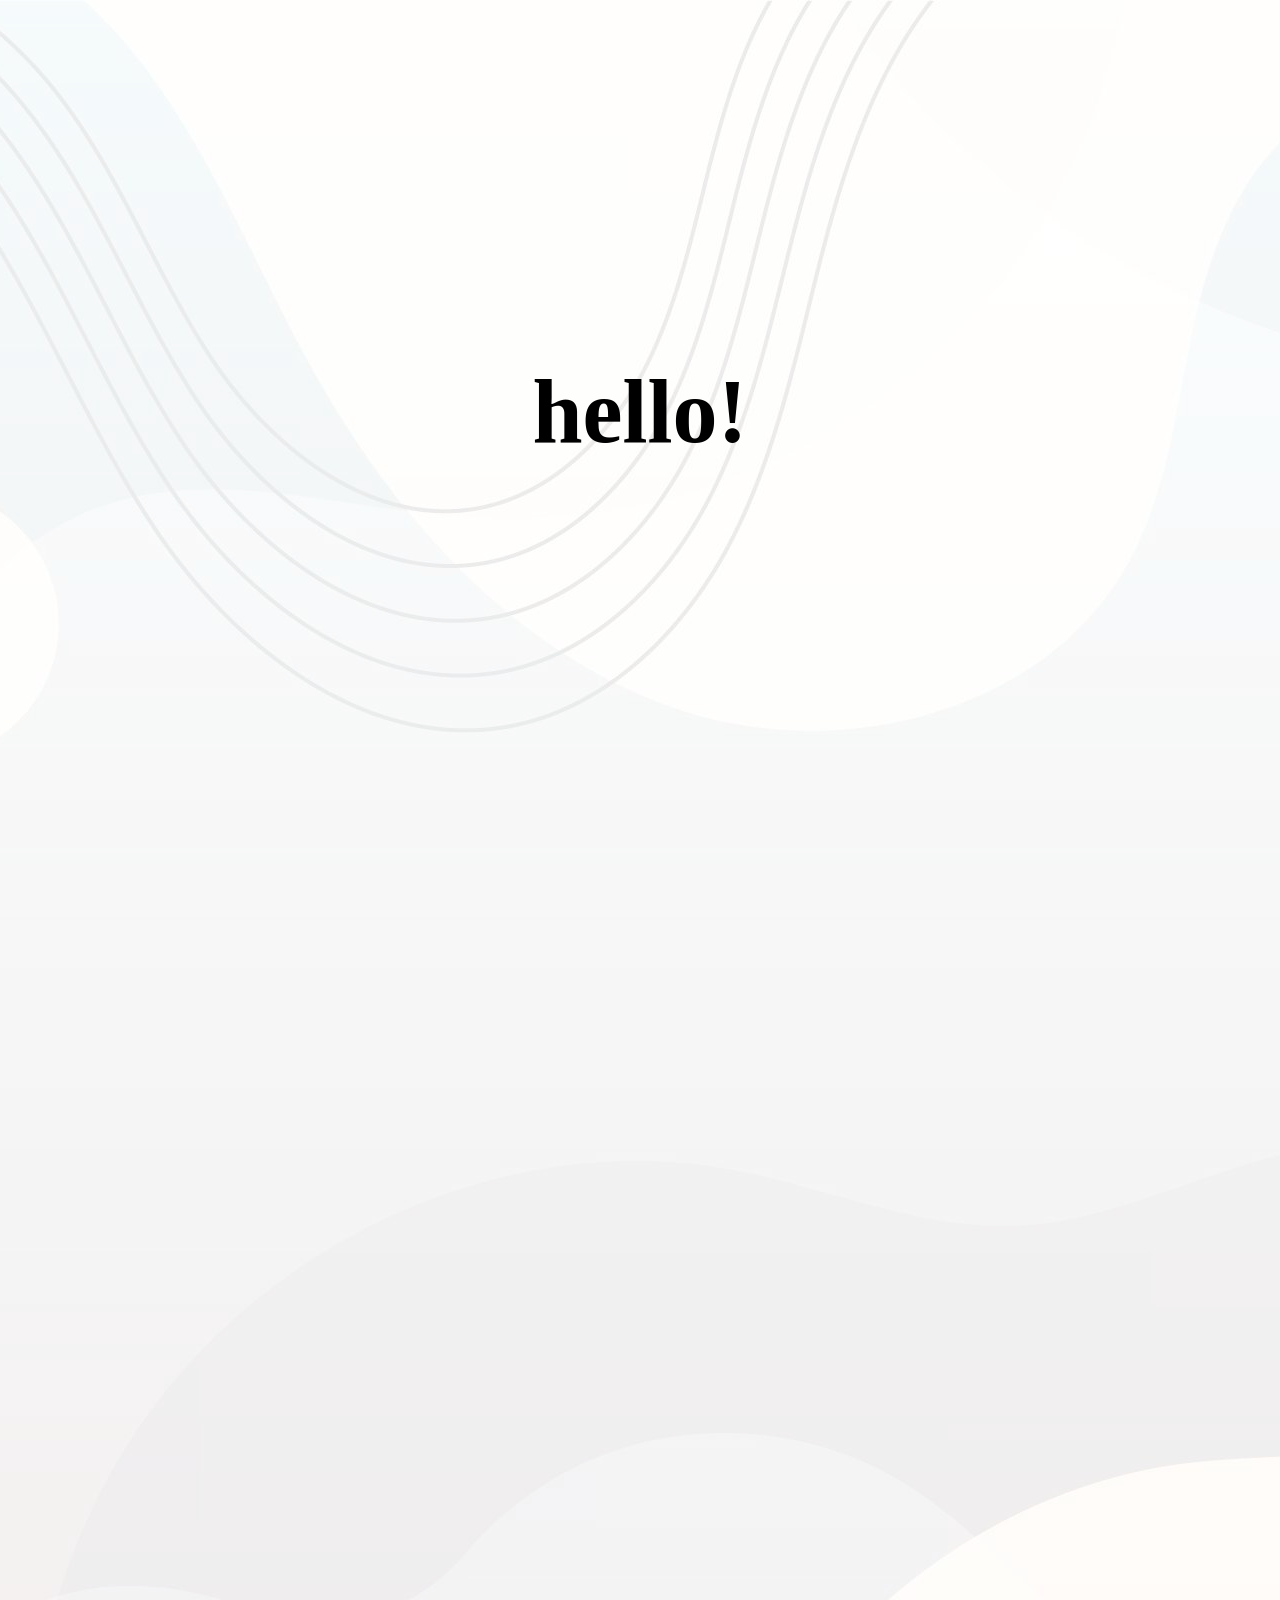
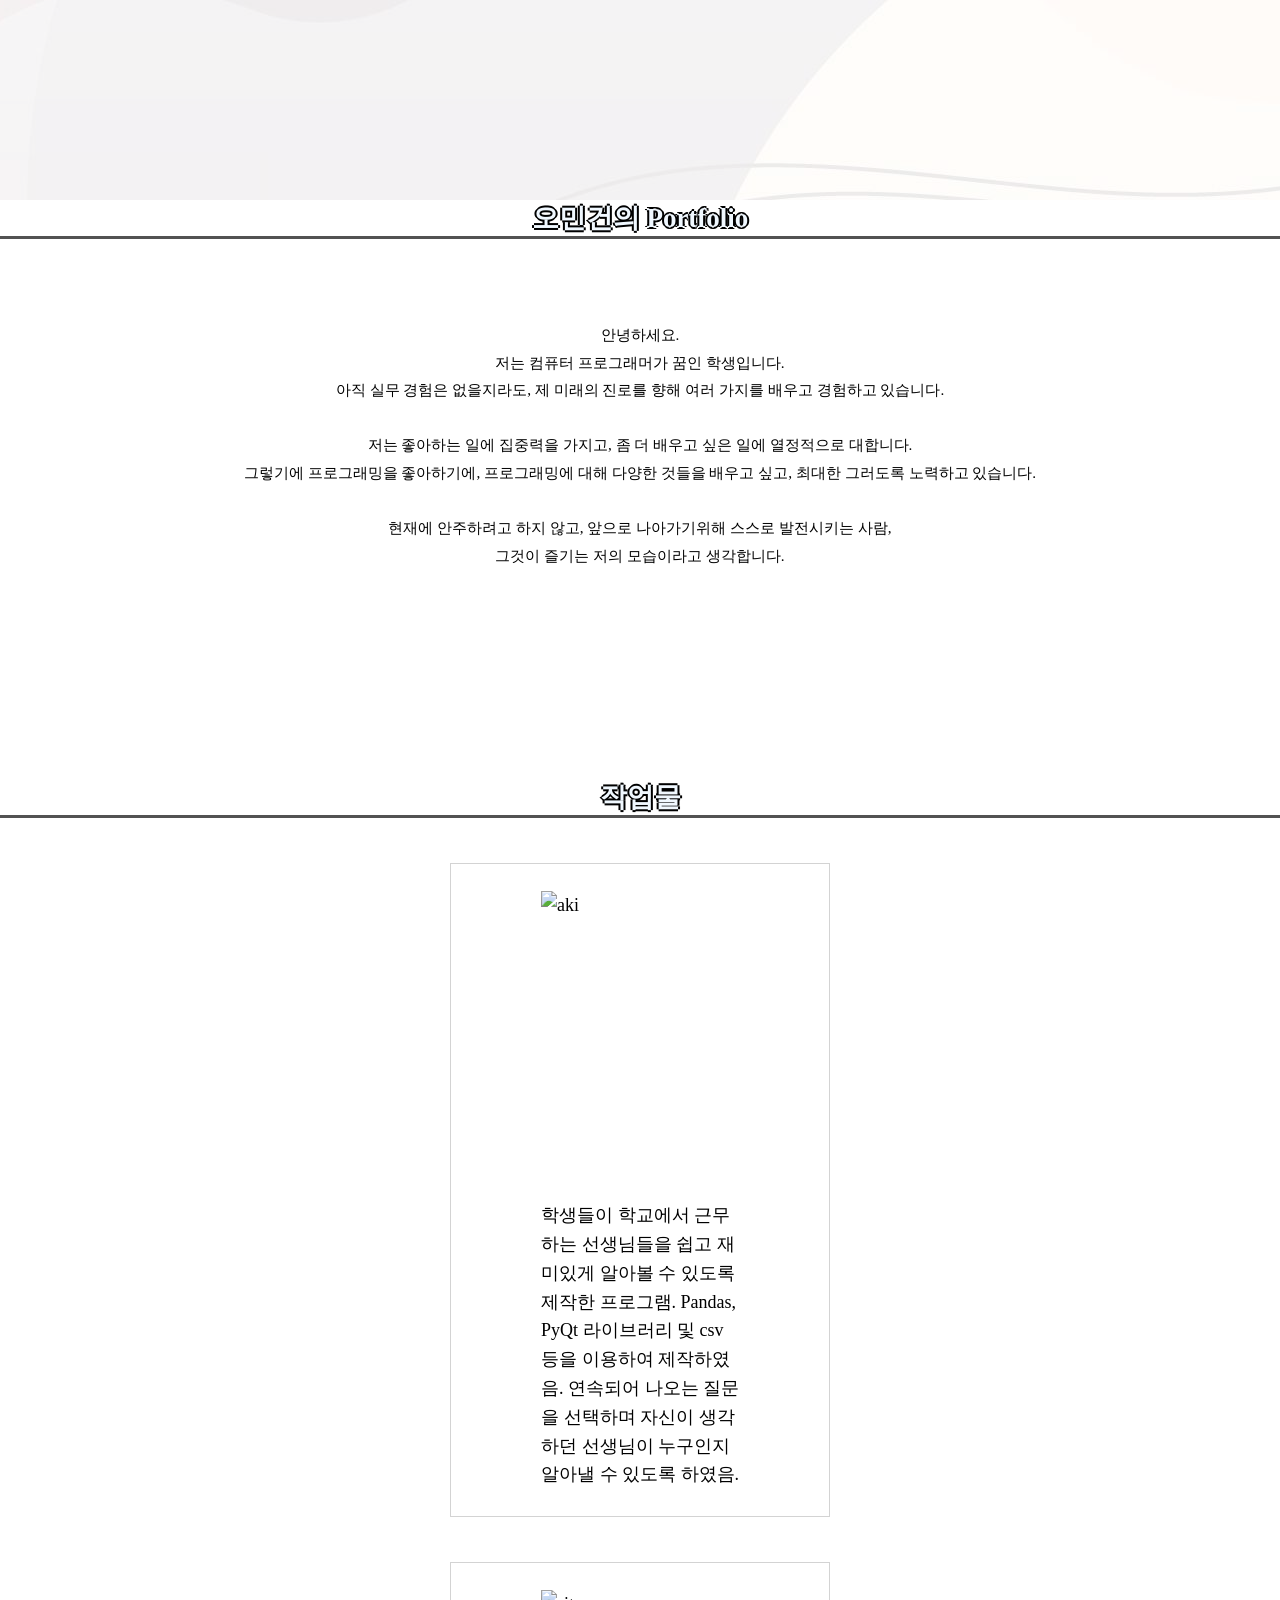
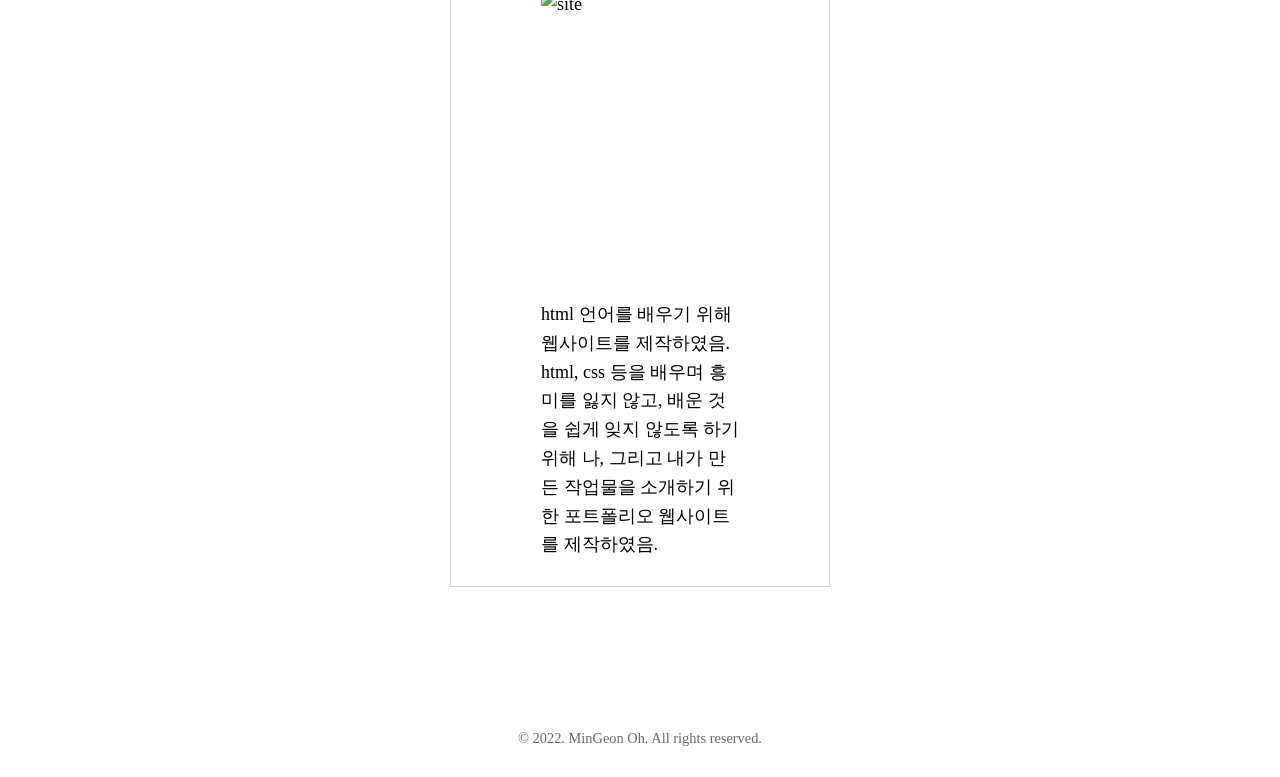
==== index.html @ f6ee8f02 "Update index.html" ====
<!DOCTYPE html>
<html lang="ko">
<head>
    <title>오민건의 포트폴리오</title>
    <meta charset="utf-8">
    <meta name="desciption" content="개인용 포트폴리오">
    <meta name="keywords" content="HTML, CSS, Portfolio">
    <meta name="author" content="Mingeon Oh">
    <meta name="viewport" content="width=device-width, initial-scale=1.0">
    <meta http-equiv="X-UA-Compatible" content="IE=edge">
    <link rel="icon" type="image/x-icon" href="image/2.ico">
    <link rel="preconnect" href="https://fonts.googleapis.com">
    <link rel="preconnect" href="https://fonts.gstatic.com" crossorigin>
    <script src="//code.jquery.com/jquery-3.6.0.min.js"></script>
    <script src="js/scrol.js?after"></script>
    <link href="css/st.css?after" rel="stylesheet" type="text/css"/>
    
</head>
<body>
    <header>
        <div class="introback">
        </div>
        <h1 class="headsome" style="opacity: 1;" id="intro1">
            hello!
        </h1>
        <h1 class="headsome" style="opacity: 0;" id="intro2">
            안녕하세요!
        </h1>
    </header>
    <section>
        <div class="who">
            <p>오민건의 Portfolio</p>
        </div>
            <div class="introduce">
                <p>
                    <br>
                    <br>
                    안녕하세요.<br>
                    저는 컴퓨터 프로그래머가 꿈인 학생입니다.<br>
                    아직 실무 경험은 없을지라도, 제 미래의 진로를 향해 여러 가지를 배우고 경험하고 있습니다.<br><br>

                    저는 좋아하는 일에 집중력을 가지고, 좀 더 배우고 싶은 일에 열정적으로 대합니다.<br>
                    그렇기에 프로그래밍을 좋아하기에, 프로그래밍에 대해 다양한 것들을 배우고 싶고, 최대한 그러도록 노력하고 있습니다.<br><br>

                    현재에 안주하려고 하지 않고, 앞으로 나아가기위해 스스로 발전시키는 사람,<br>
                    그것이 즐기는 저의 모습이라고 생각합니다.<br>
                    <br><br><br><br><br><br>
                    </p>
            </div>
        <div class="who">
            <p> 작업물 </p>
        </div>
            <div class="info">
                <img src="image/pyqt.webp" alt="aki", style="display:block;margin: 0 auto;width:500px;height:281px"><br>
                학생들이 학교에서 근무하는 선생님들을 쉽고 재미있게 알아볼 수 있도록 제작한 프로그램. Pandas, PyQt 라이브러리 
                및 csv 등을 이용하여 제작하였음. 연속되어 나오는 질문을 선택하며 자신이 생각하던 선생님이 누구인지 알아낼 수 있도록 하였음.<br>
            </div>
            <div class="info">
                <img src="image/html.webp" alt="site", style="display:block;margin: 0 auto;width:500px;height:281px"><br>
                html 언어를 배우기 위해 웹사이트를 제작하였음. html, css 등을 배우며 흥미를 잃지 않고, 배운 것을 쉽게 잊지 않도록 하기 위해 나, 
                그리고 내가 만든 작업물을 소개하기 위한 포트폴리오 웹사이트를 제작하였음. <br>
            </div>
            <div class="infomail">
                <br>
                © 2022. MinGeon Oh. All rights reserved.
                <br>
            </div>
            </section>
</body>
</html>
---- css/st.css ----
*{
            margin: 0;
            padding: 0;
            top: 0;
            left: 0;
            right: 0;
            bottom: 0;
            vertical-align: baseline;
            -webkit-text-size-adjust: none;
            font-style: normal;
            box-sizing: border-box;
        }
        header { 
            height: 200vh;
            background-color: #fff;
            text-align: center;
            overflow: hidden;
            position: relative;
            background-image: url(../image/back.jpg);
            background-repeat: no-repeat;
            background-attachment: fixed;
            background-position: center top;
            -ms-user-select: none;
            -moz-user-select: none;
            -webkit-user-select: none;
            -khtml-user-select: none;
            user-select:none;
        }
        .introback{
            background-color: rgba(255,255,255,.5);
            position: absolute;
        }
        .headsome{
            height: 0;
            z-index: 1;
            padding-top: 40vh;
            font-size: 10vh;
            position: absolute;
            position: fixed;
        }
        section {
            z-index: 2;
            height: 100vh;
            background-color: #fff;
        }
        .who{
            border-bottom: 3px solid rgb(82, 82, 82);
            padding: 0.1px;
            text-align: center;
            font-size: 3vh;
            font-weight: bold;
            color: aliceblue;
            text-shadow: -2px 0 #000, 0 2px #000, 2px 0 #000, 0 -2px #000
        }
        .introduce{
            margin-top: 3vh;
            text-align: center;
            font-size: 1.7vh;
            line-height: 180%;
            border-style: none;
            margin-bottom: 5vh;
            line-height: 180%;
        }
        .info{
            border: 1px solid lightgray;
            margin-top: 5vh;
            margin-bottom: 5vh;
            margin-left: 50vh;
            margin-right: 50vh;
            padding-top: 3vh;
            padding-bottom: 3vh;
            padding-left: 10vh;
            padding-right: 10vh;
            line-height: 160%;
            font-size: 2vh;
        }
        .infomail{
            border: 1px none lightgray;
            margin-top: 10vh;
            margin-bottom: 5vh;
            margin-left: 10vh;
            margin-right: 10vh;
            padding-top: 3vh;
            padding-bottom: 3vh;
            padding-left: 40vh;
            padding-right: 40vh;
            line-height: 160%;
            font-size: 1.6vh;
            color: rgb(105, 105, 105);
            text-align: center;
        }
        @keyframes fadein {
            0%{
                opacity: 0;
            }
            100% {
                opacity: 1;
            }
        }
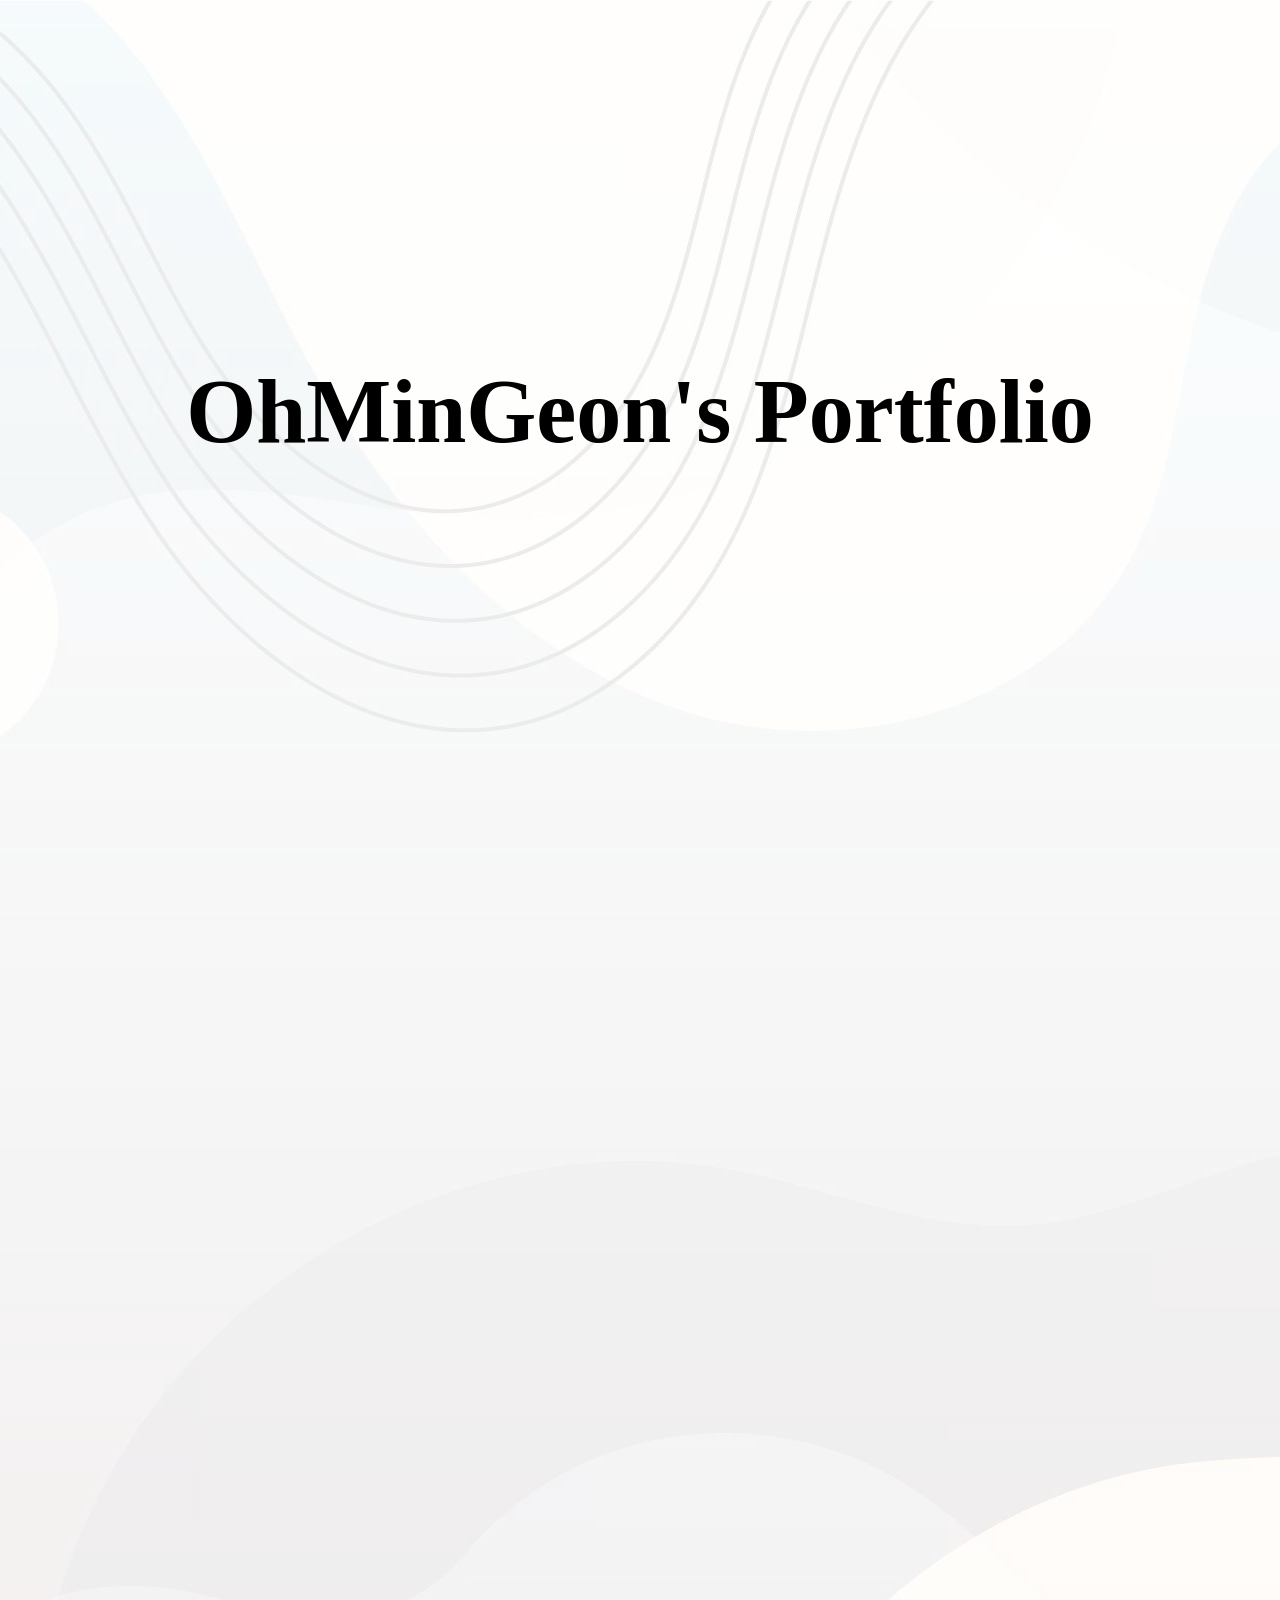
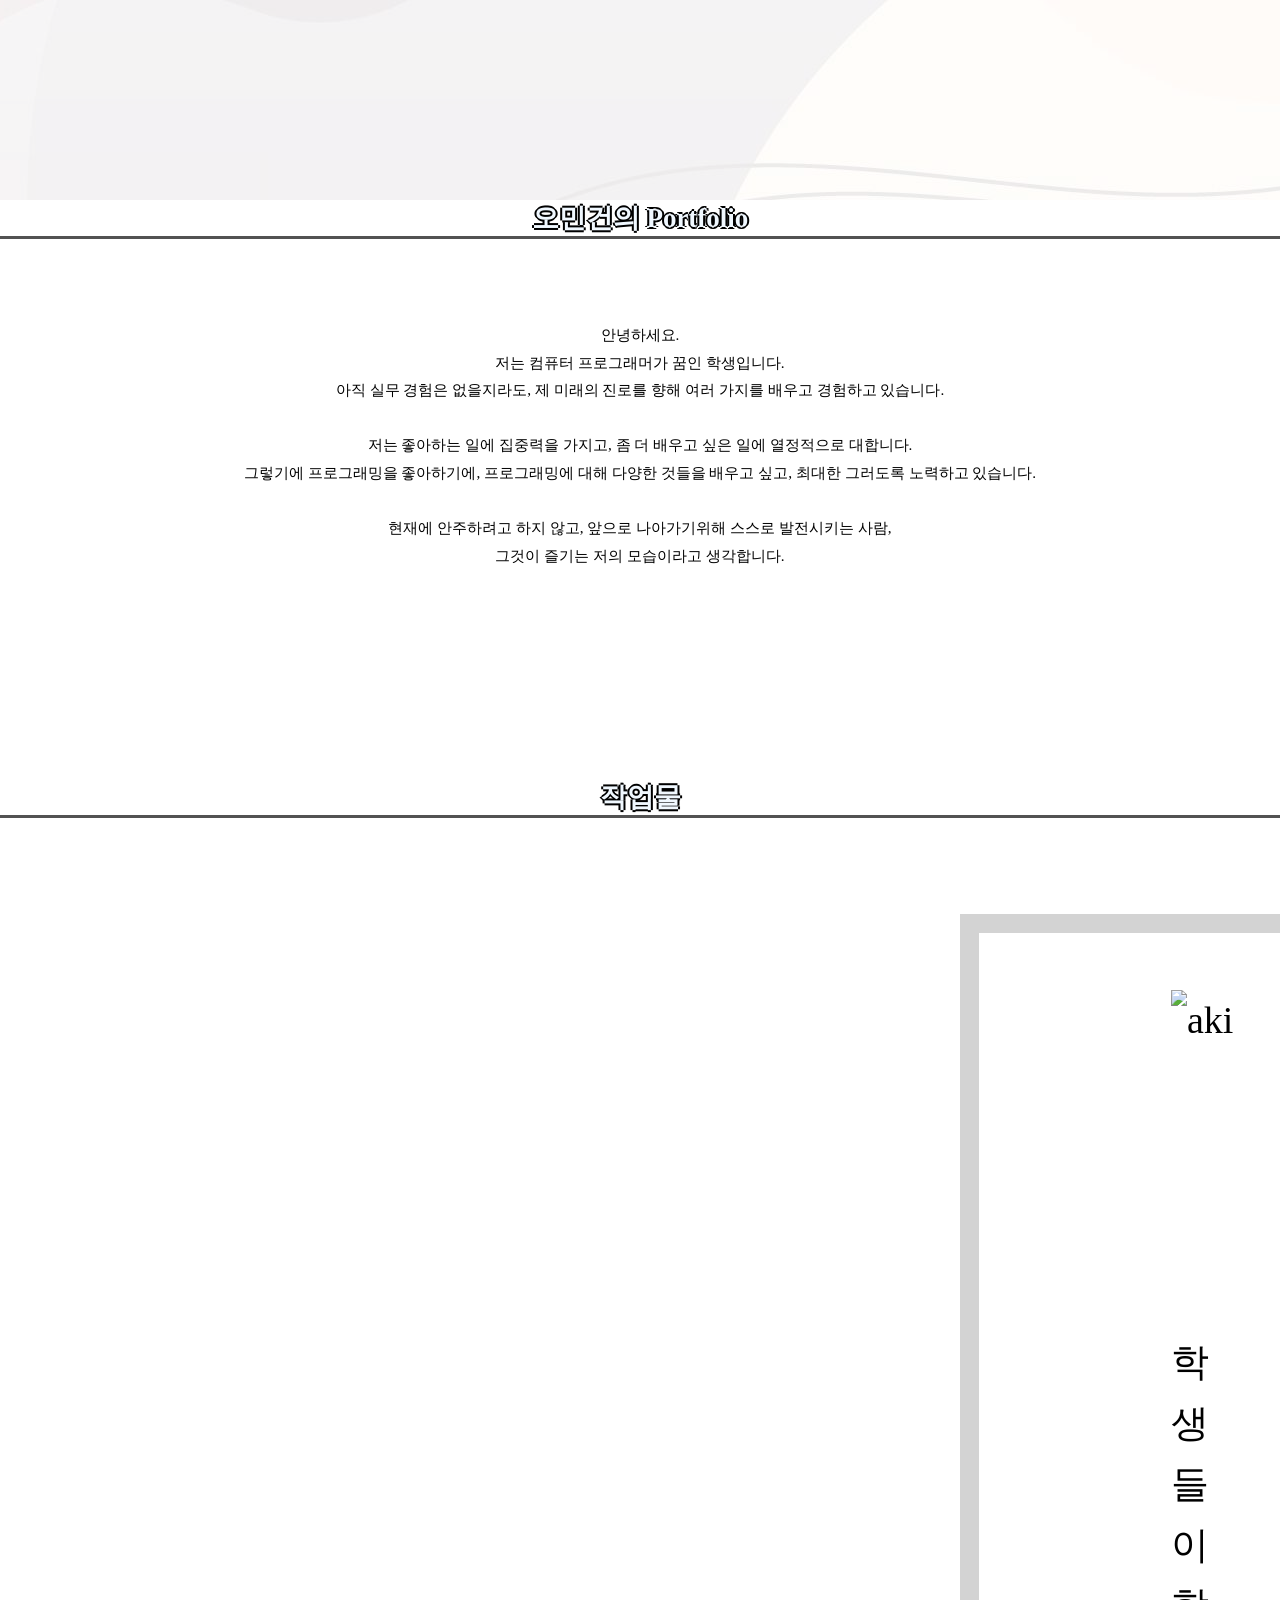
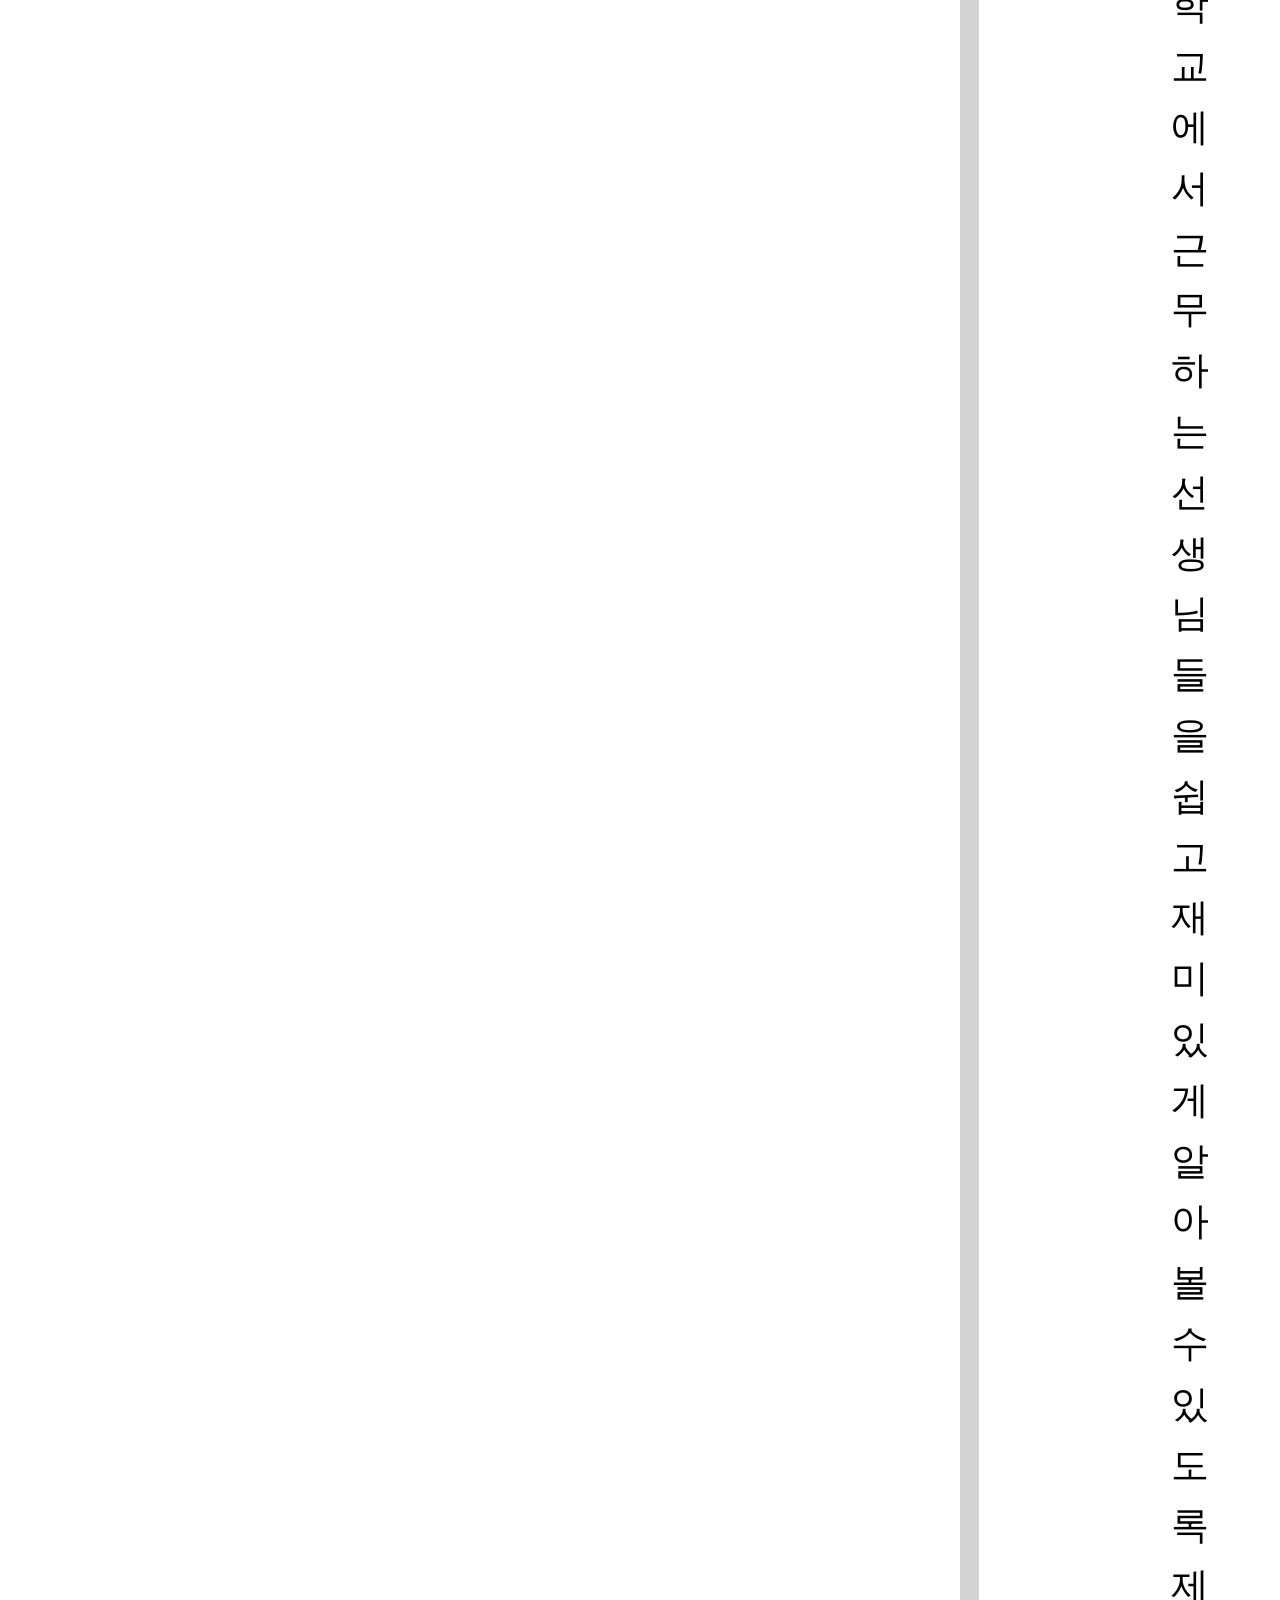
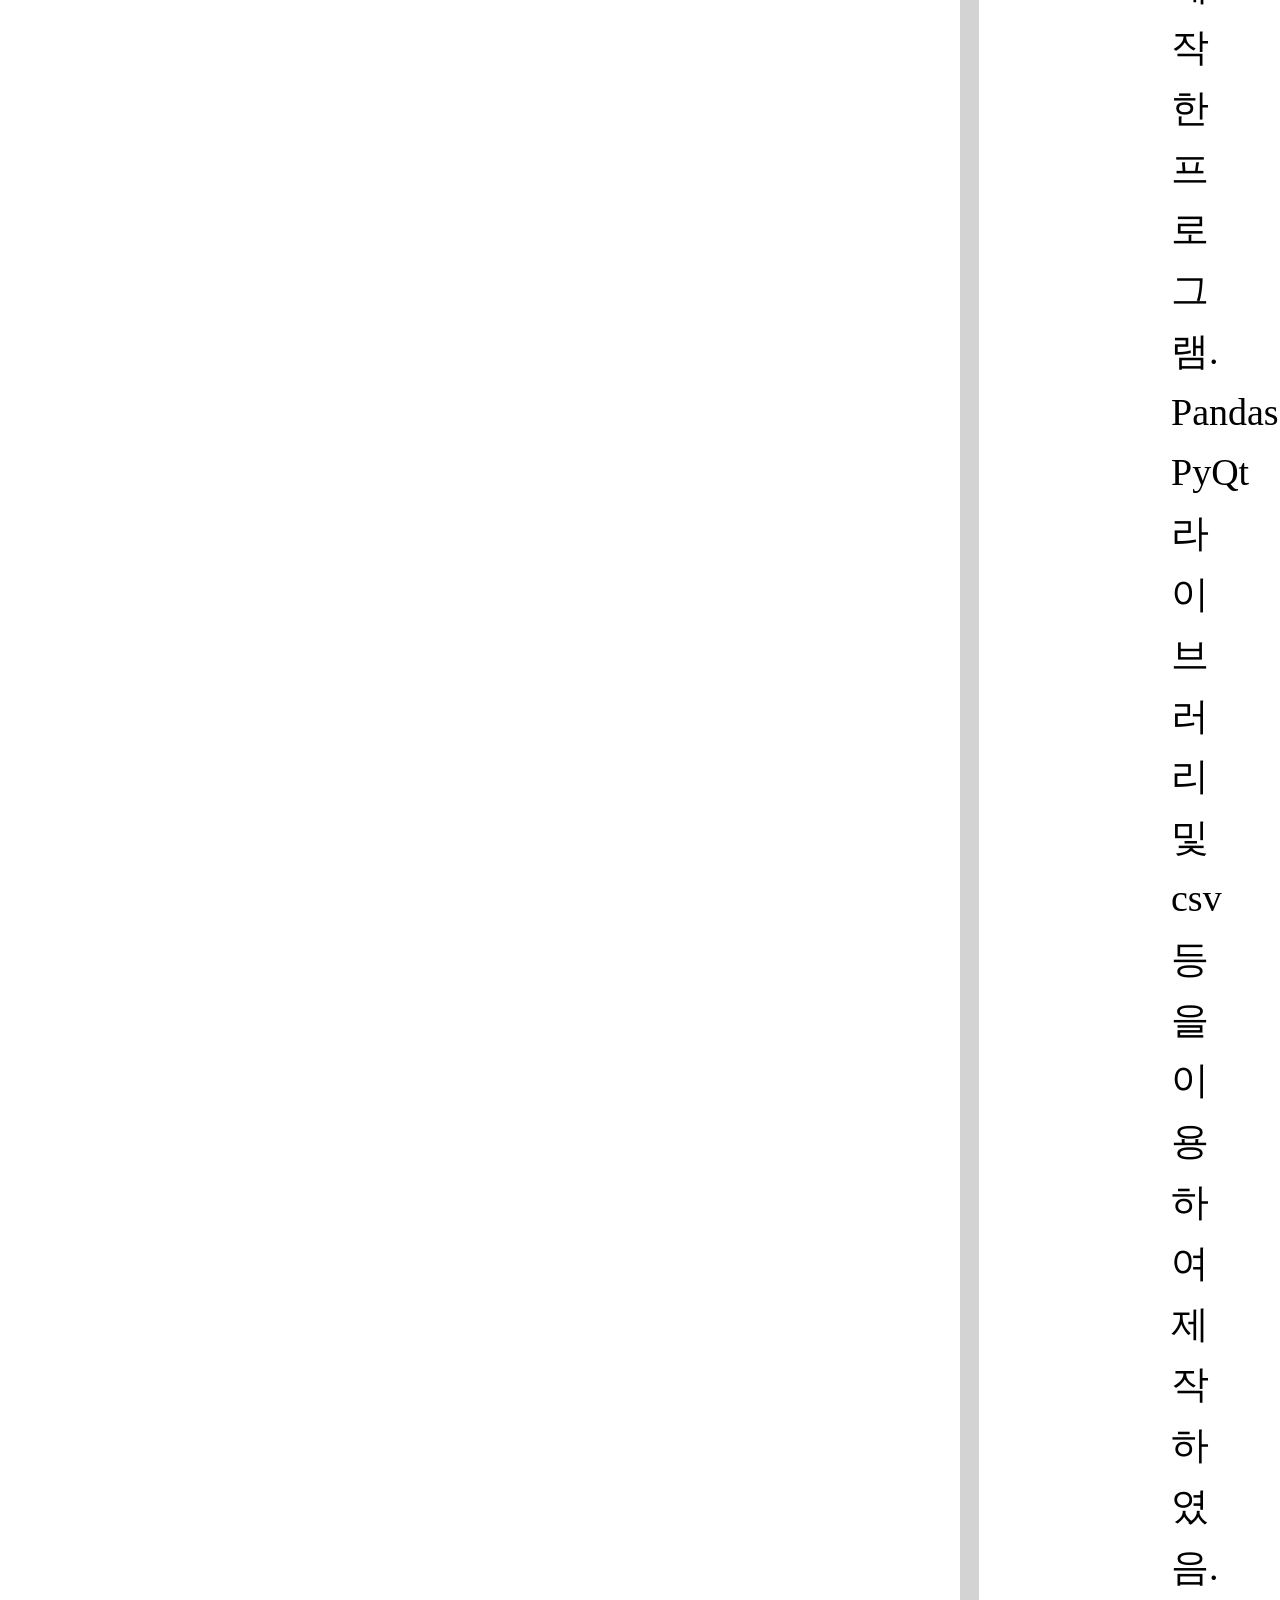
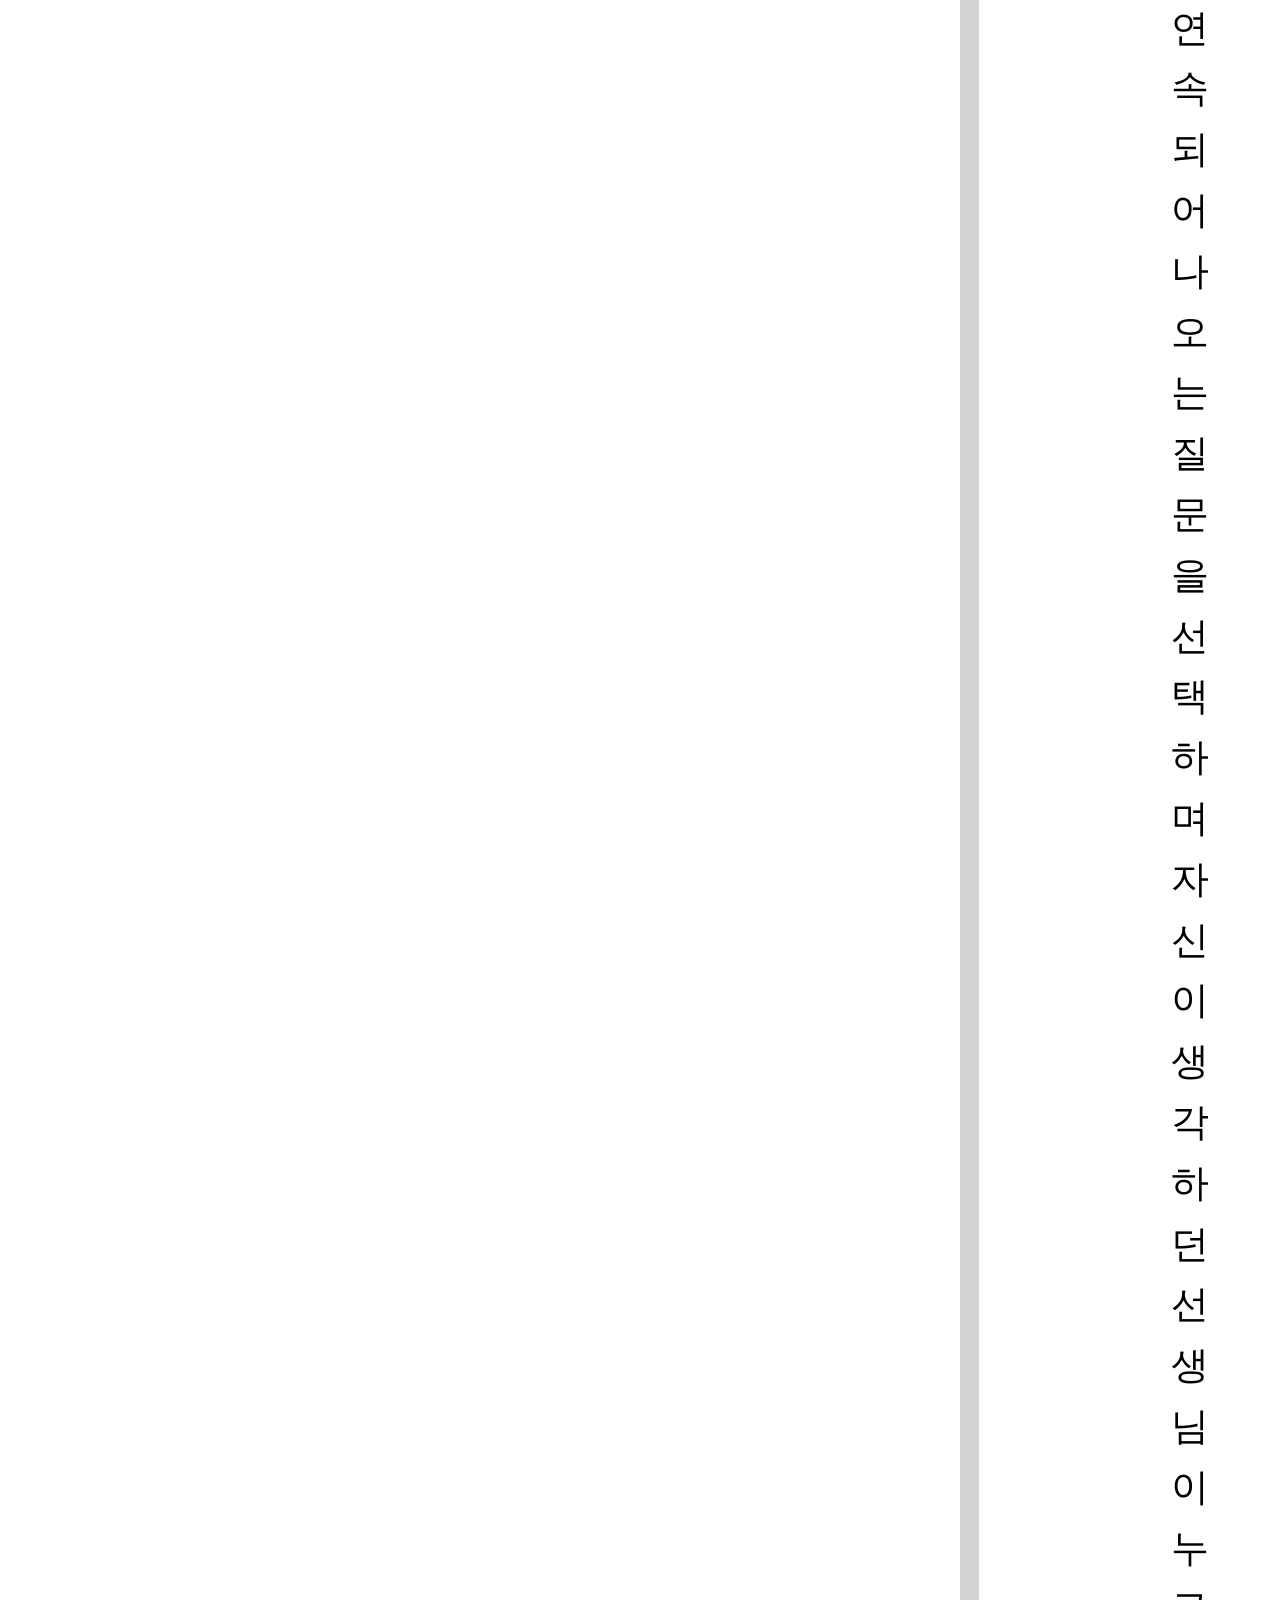
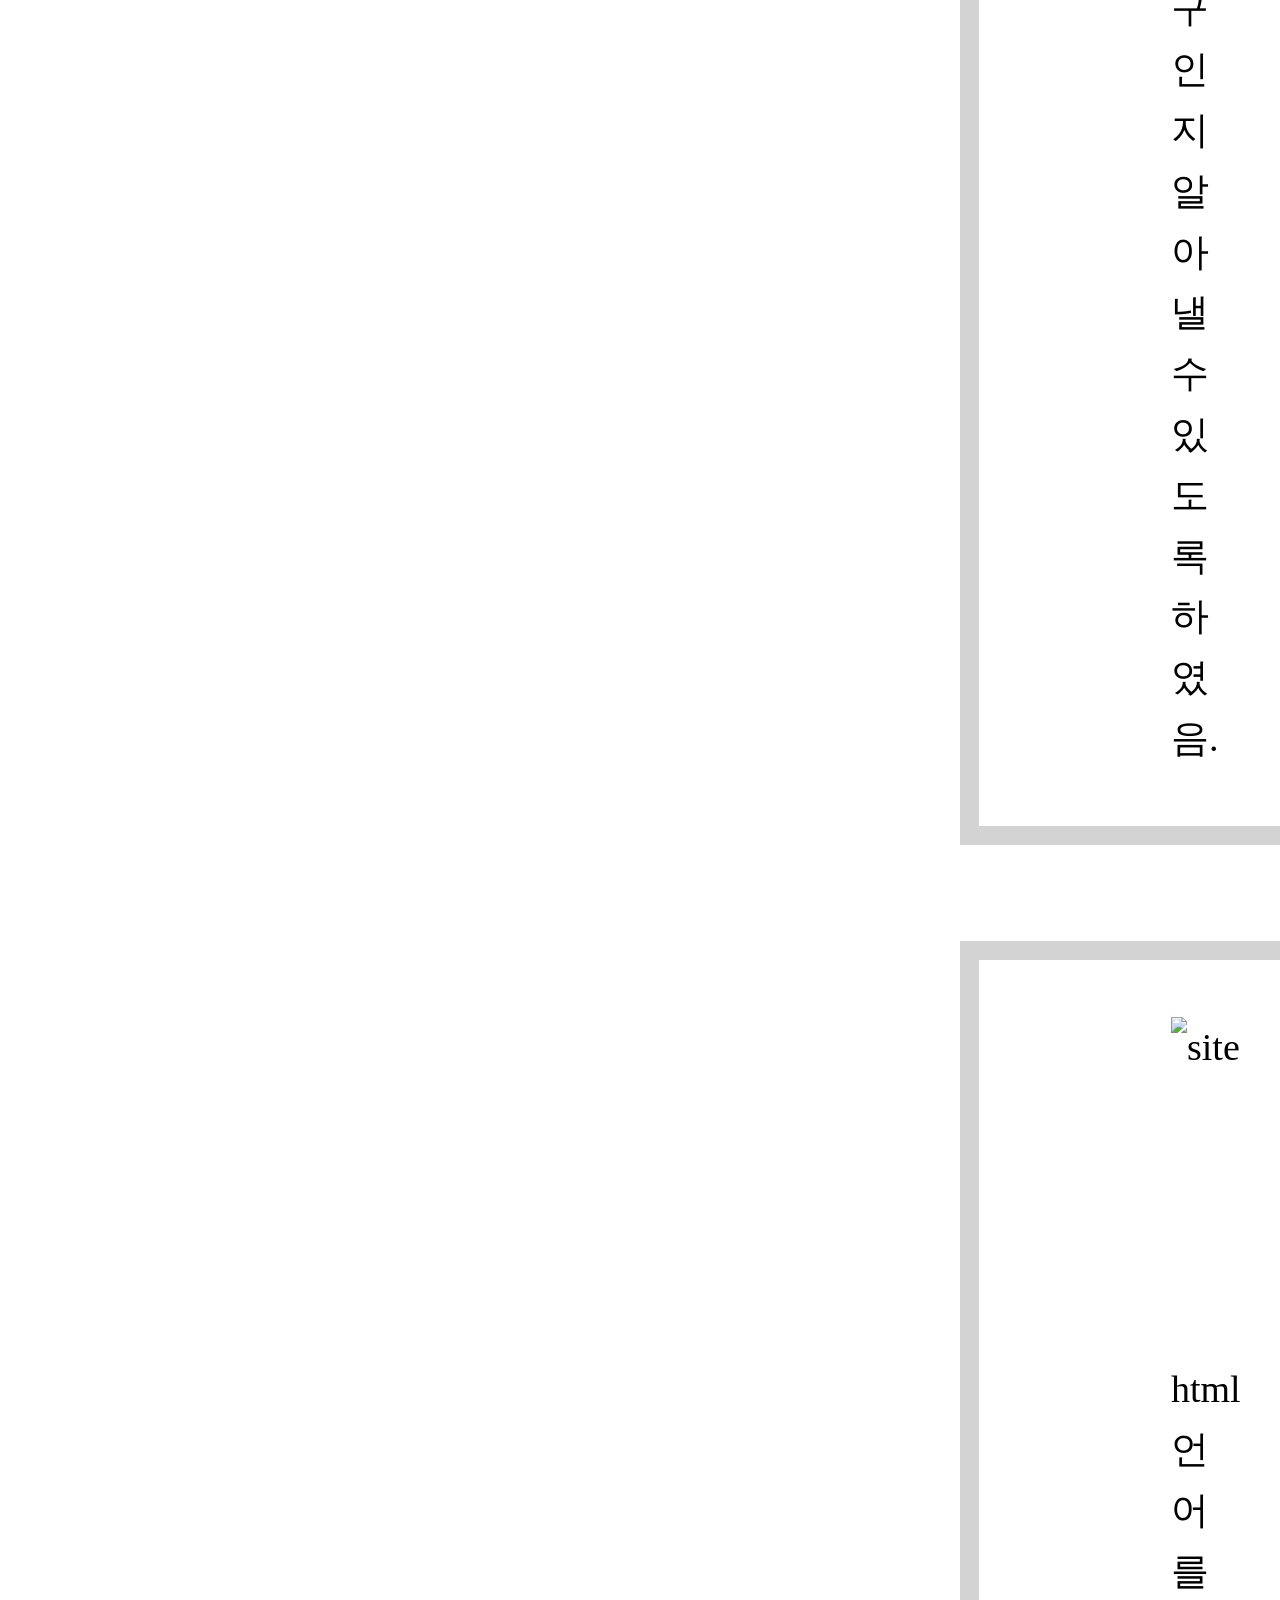
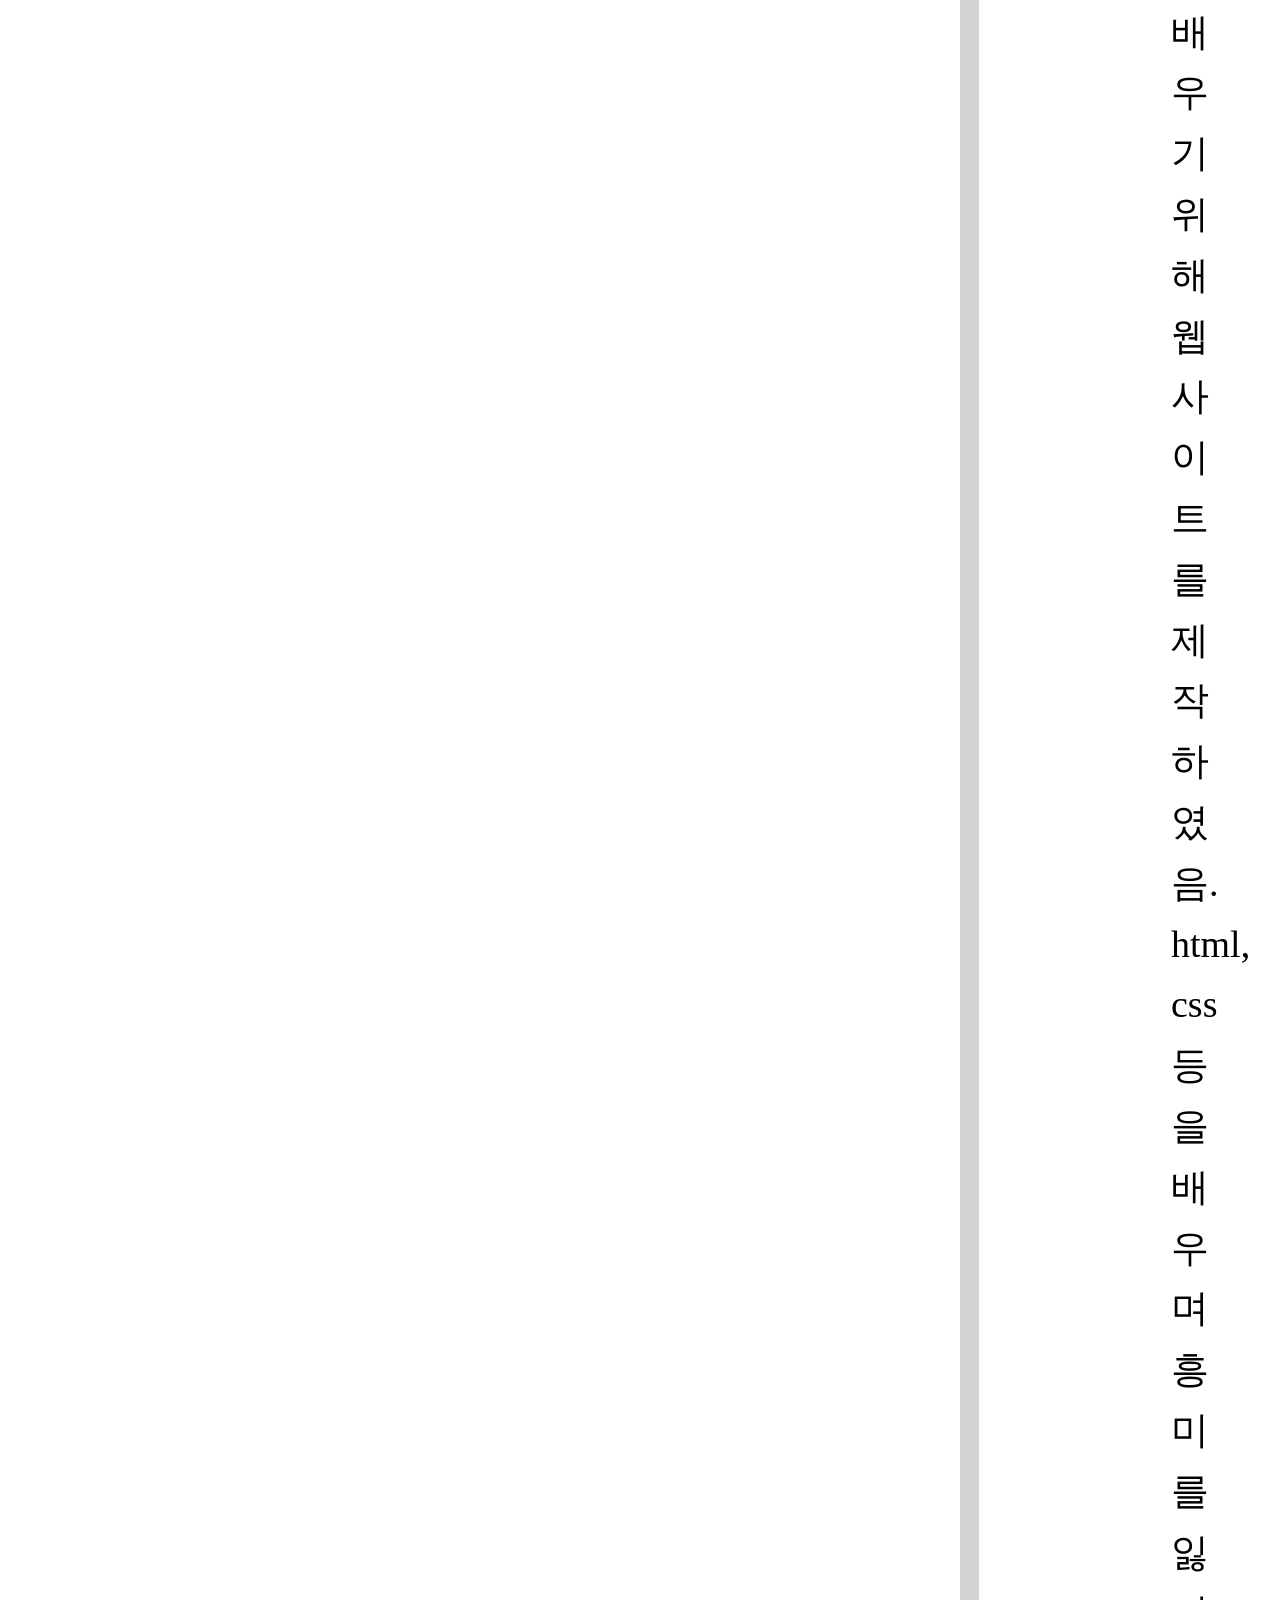
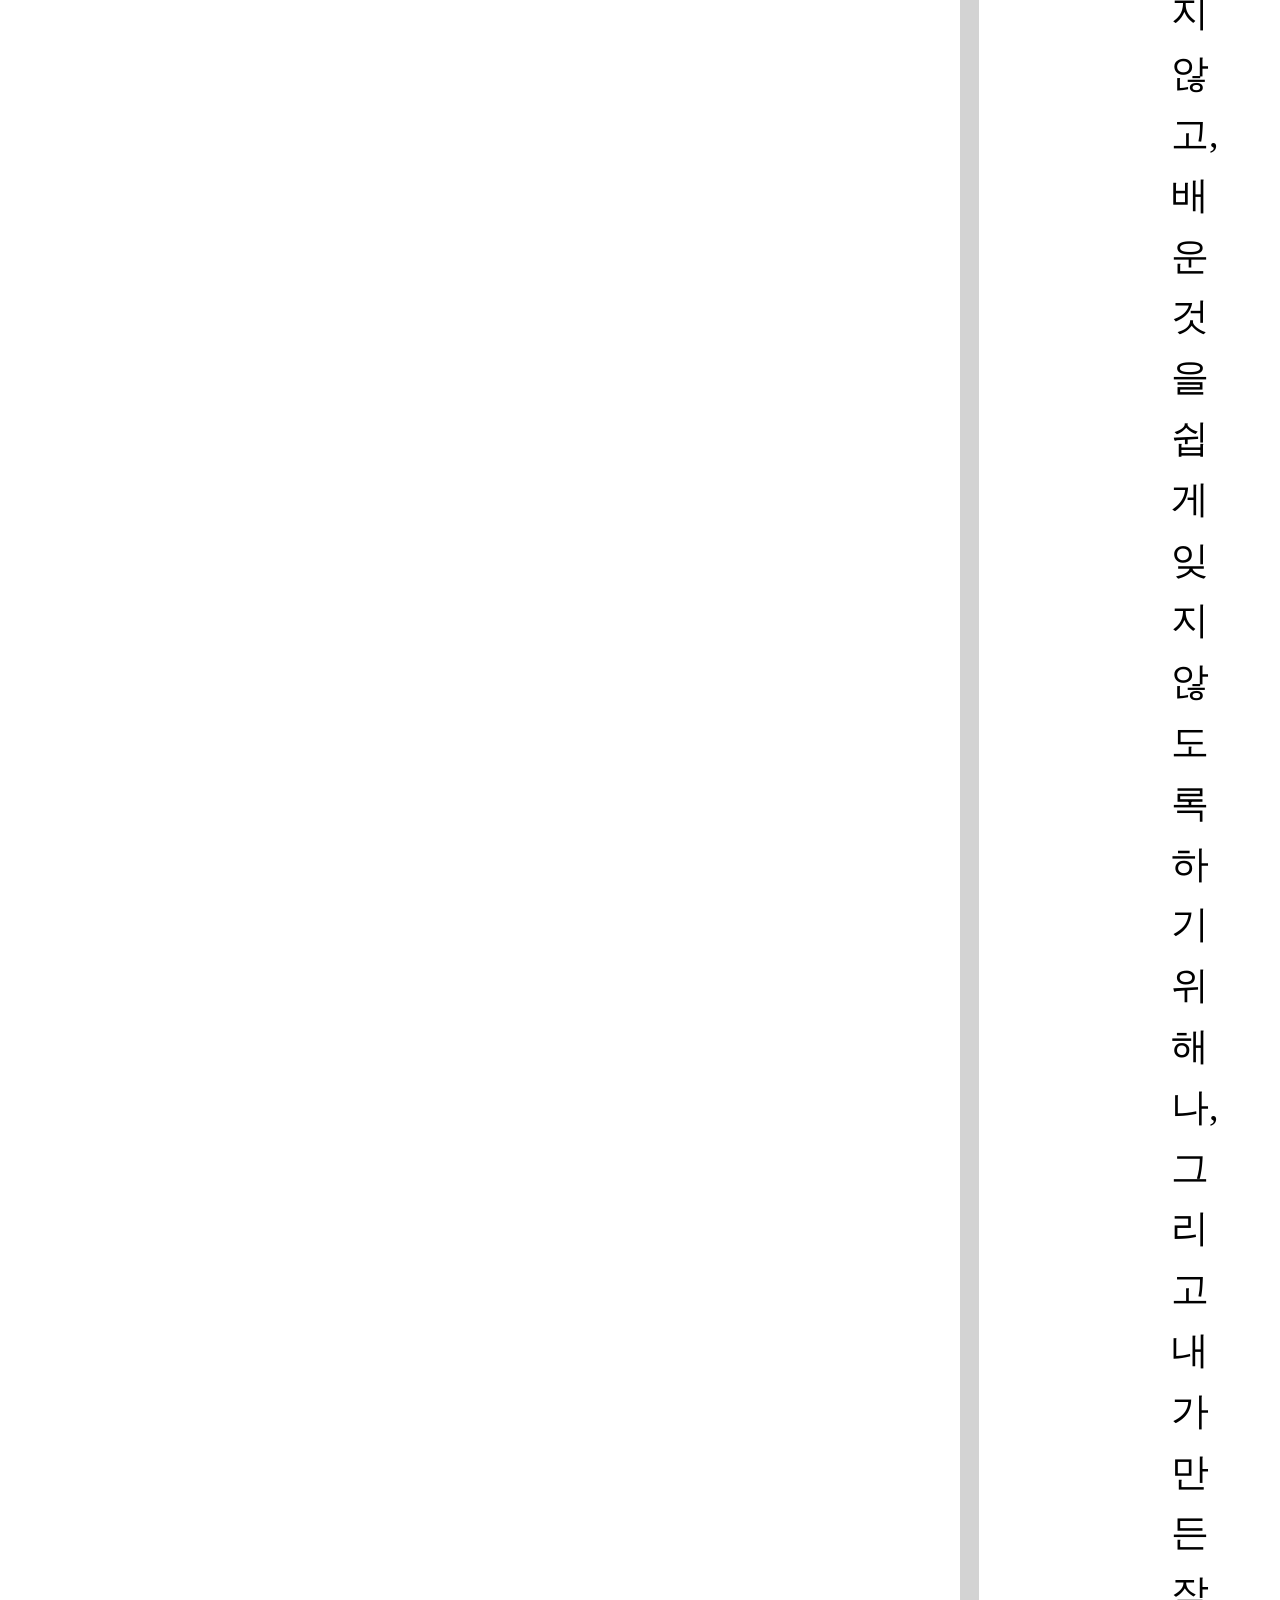
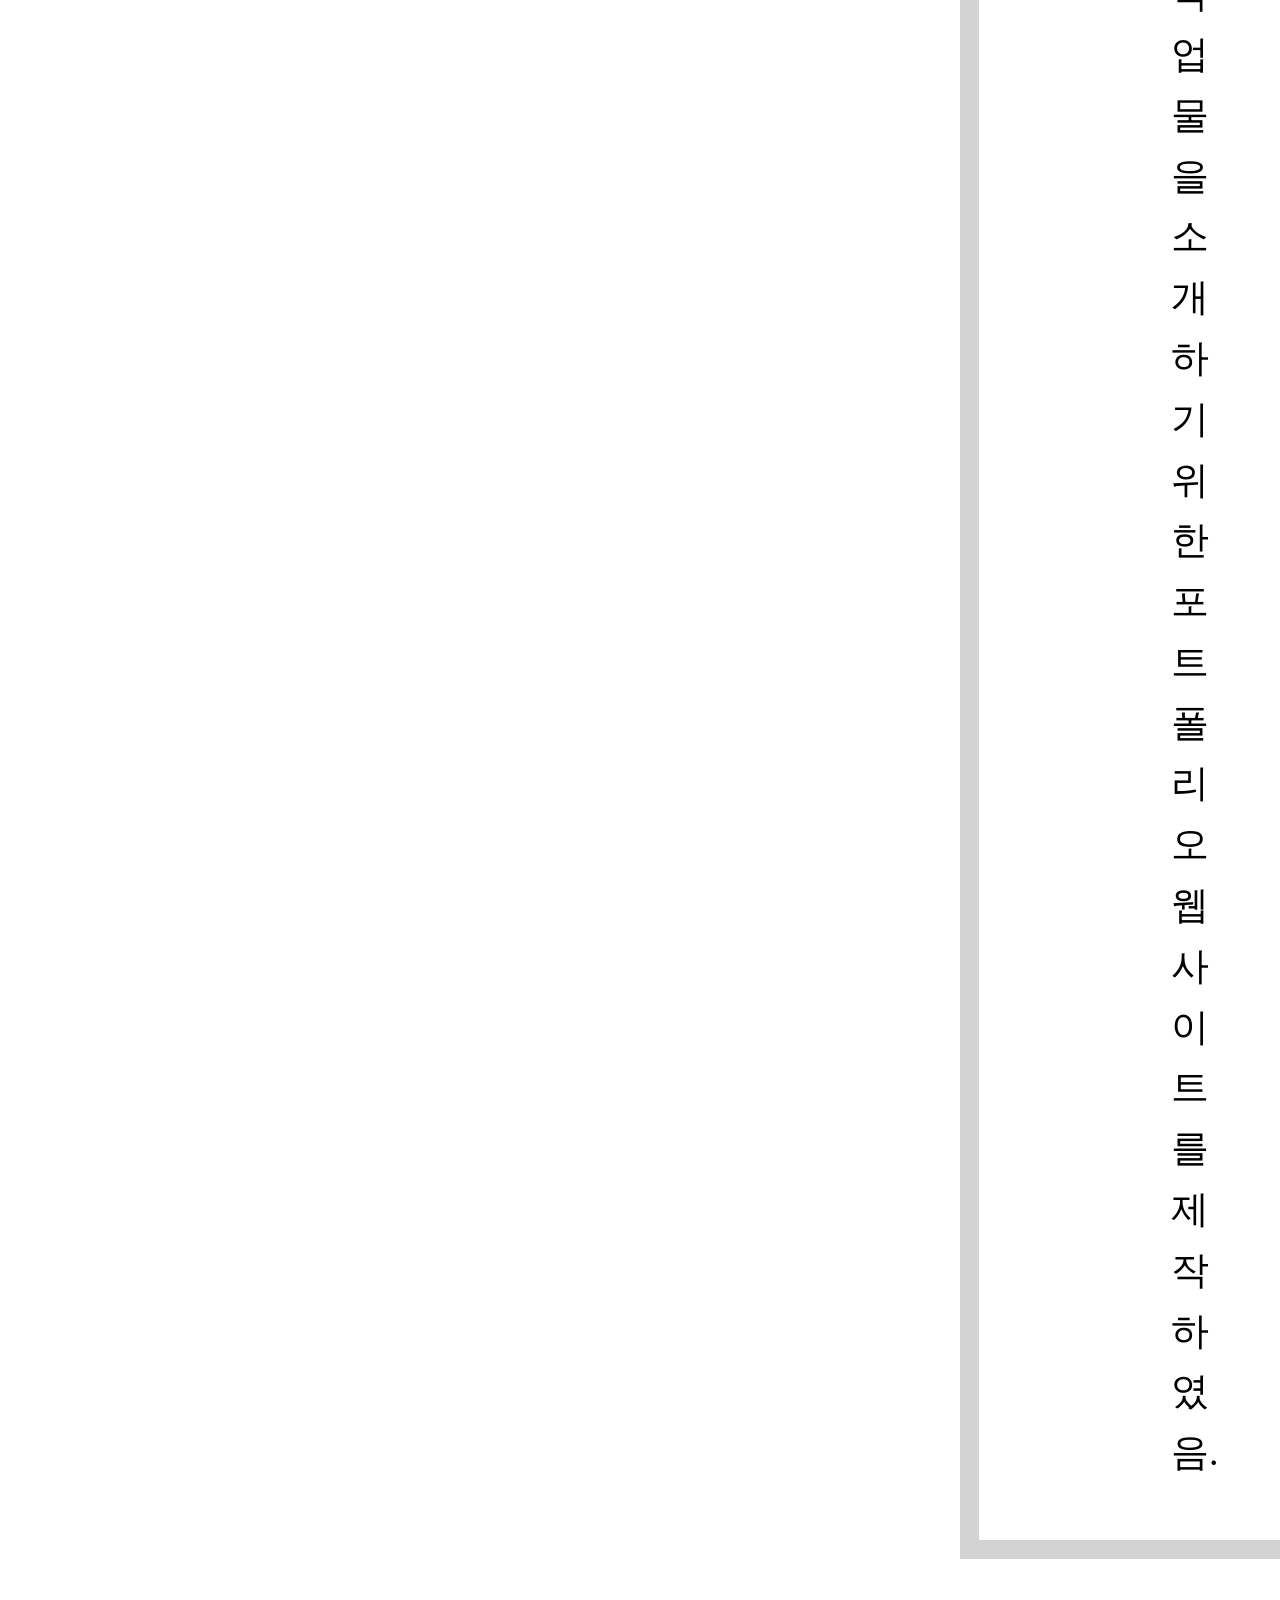
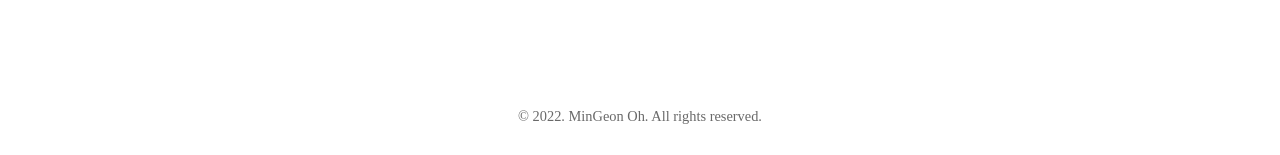
==== commit 4454c56d: "newpix" ====
--- a/index.html
+++ b/index.html
@@ -21,10 +21,10 @@
         <div class="introback">
         </div>
         <h1 class="headsome" style="opacity: 1;" id="intro1">
-            hello!
+            OhMinGeon's Portfolio
         </h1>
         <h1 class="headsome" style="opacity: 0;" id="intro2">
-            안녕하세요!
+            OhMinGeon's Portfolio
         </h1>
     </header>
     <section>
--- a/css/st.css
+++ b/css/st.css
@@ -63,17 +63,17 @@
             line-height: 180%;
         }
         .info{
-            border: 1px solid lightgray;
-            margin-top: 5vh;
-            margin-bottom: 5vh;
-            margin-left: 50vh;
-            margin-right: 50vh;
-            padding-top: 3vh;
-            padding-bottom: 3vh;
-            padding-left: 10vh;
-            padding-right: 10vh;
+            border: 19px solid lightgray;
+            margin-top: 96px;
+            margin-bottom: 96px;
+            margin-left: 960px;
+            margin-right: 960px;
+            padding-top: 57px;
+            padding-bottom: 57px;
+            padding-left: 192px;
+            padding-right: 192px;
             line-height: 160%;
-            font-size: 2vh;
+            font-size: 38px;
         }
         .infomail{
             border: 1px none lightgray;
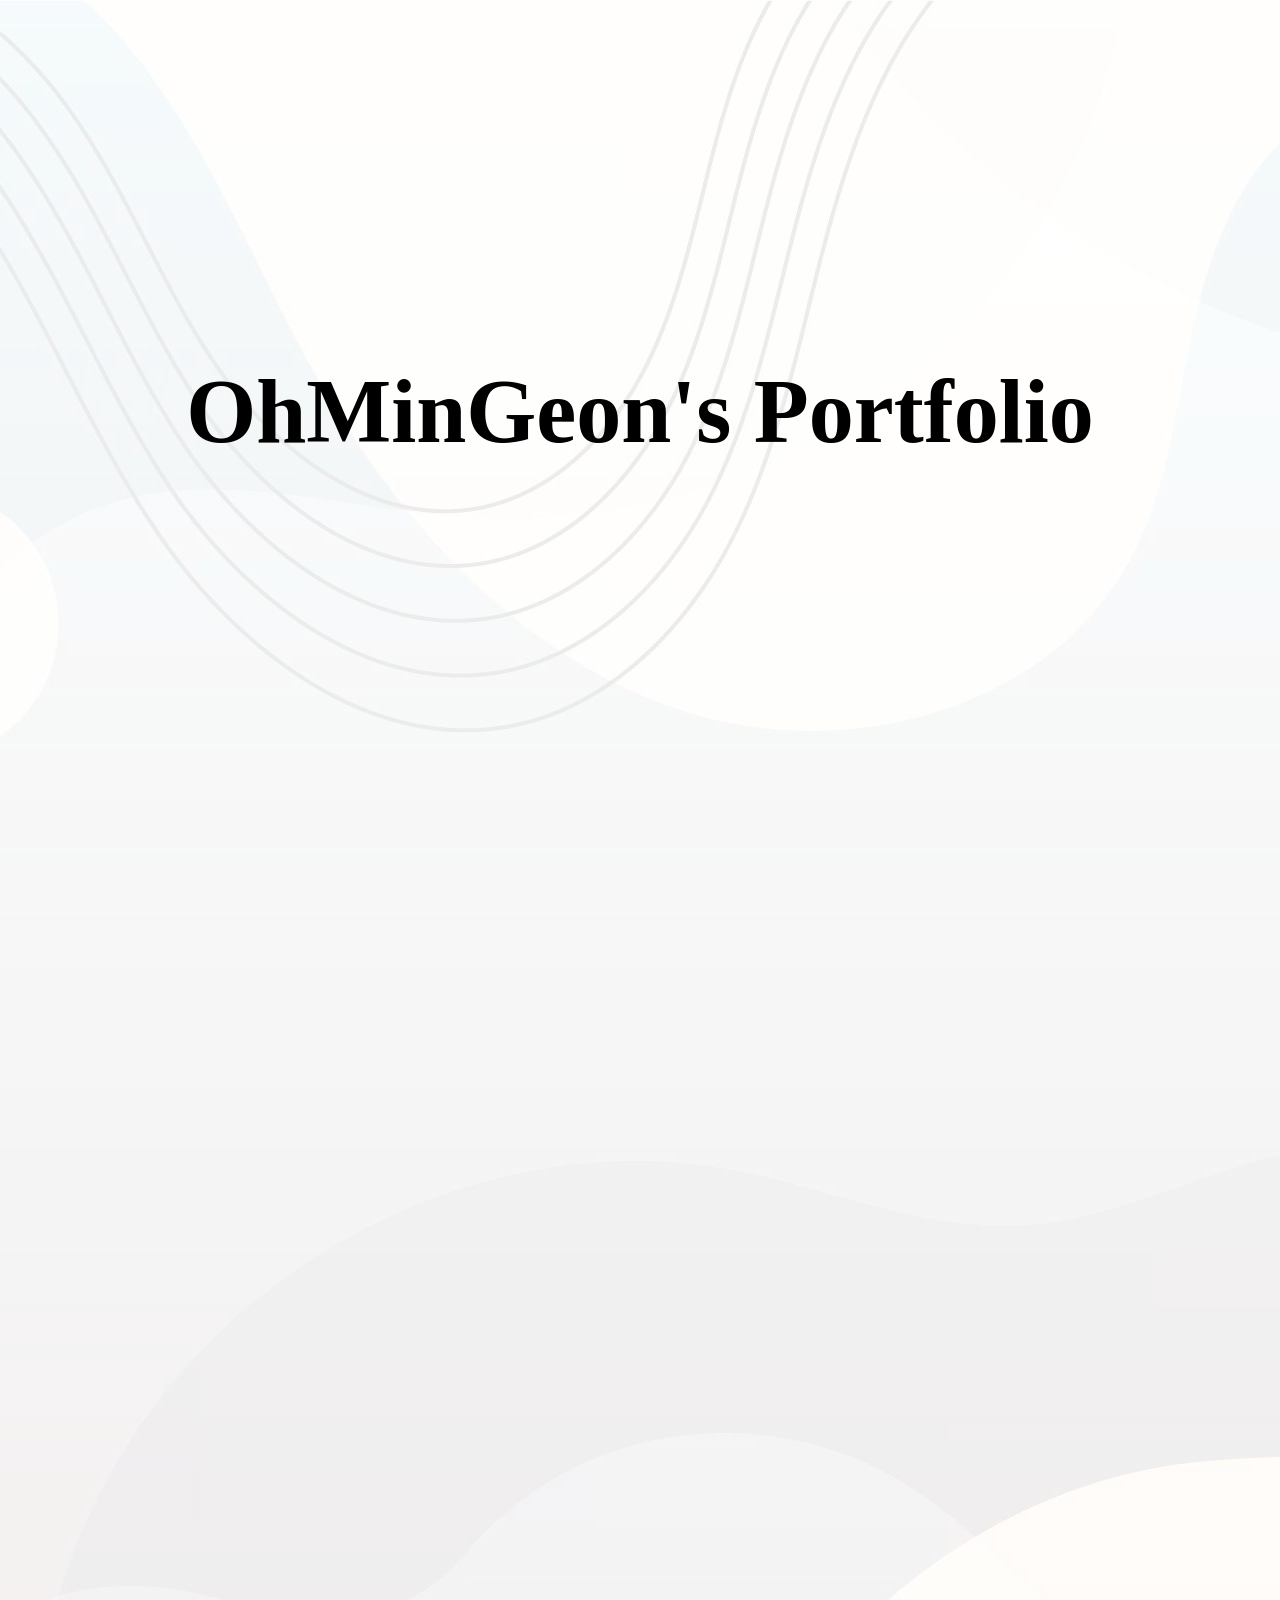
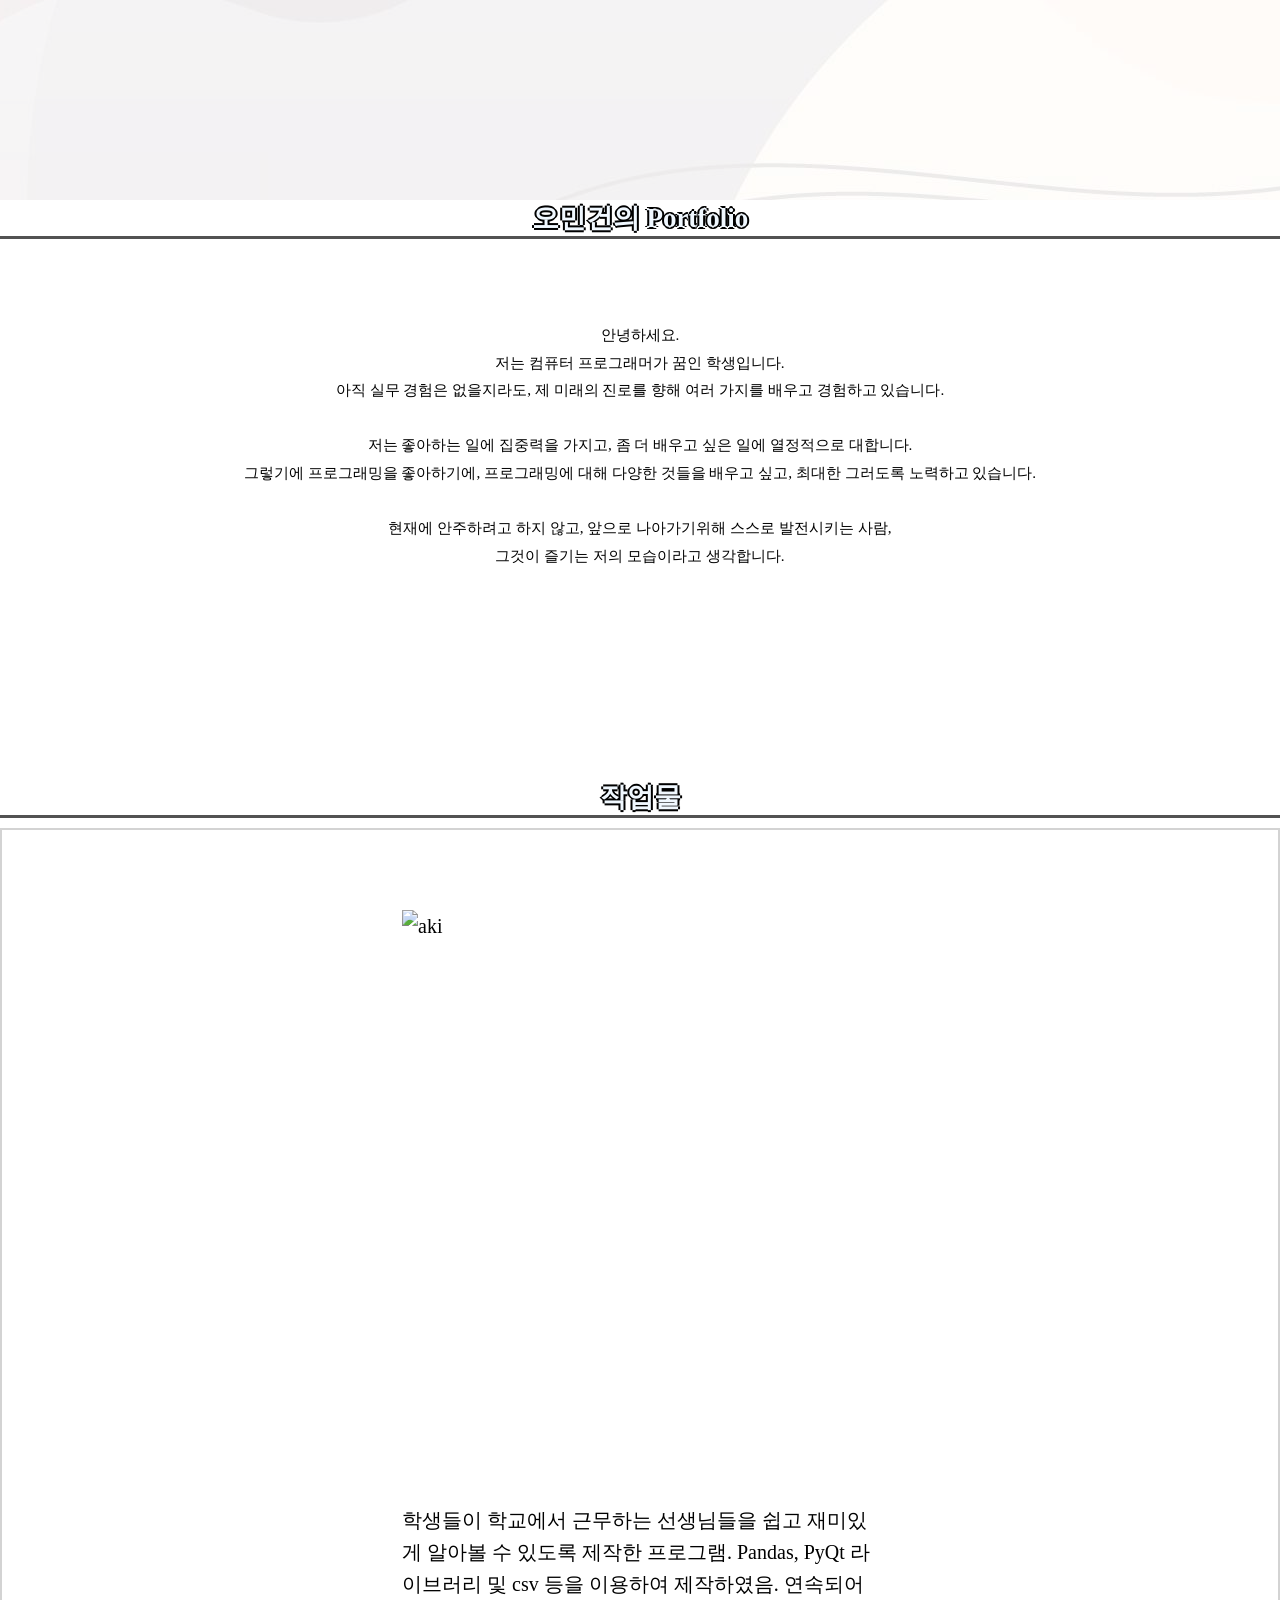
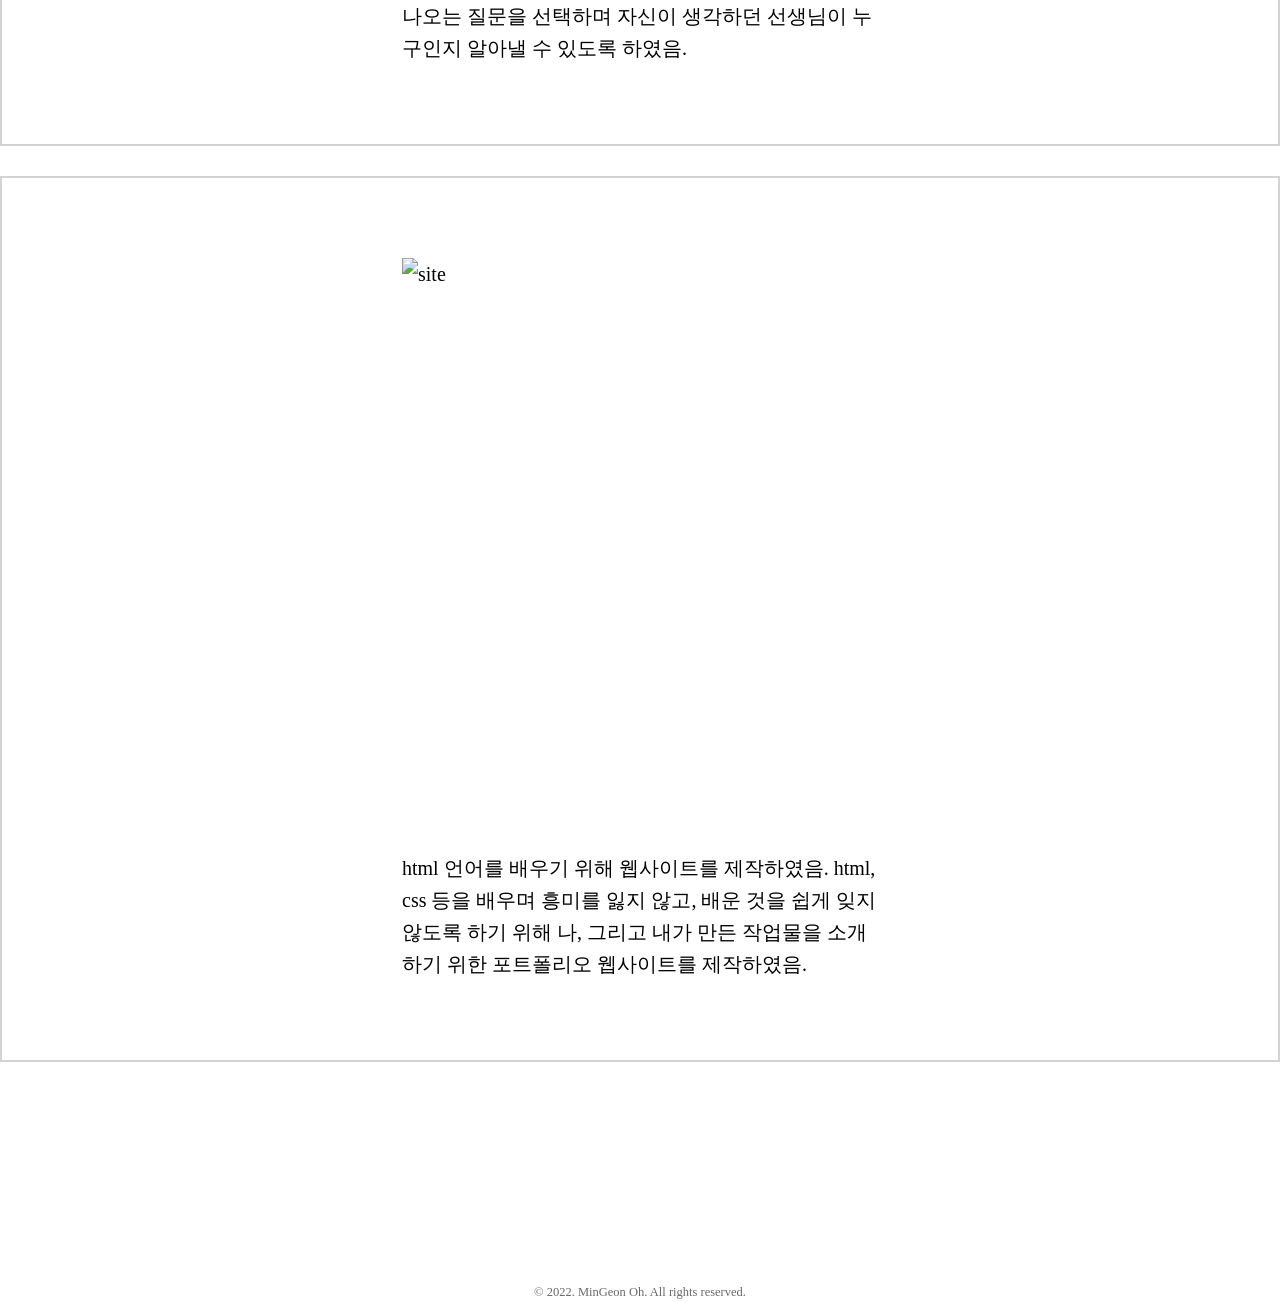
==== commit 6ec9a042: "two" ====
--- a/index.html
+++ b/index.html
@@ -51,12 +51,12 @@
             <p> 작업물 </p>
         </div>
             <div class="info">
-                <img src="image/pyqt.webp" alt="aki", style="display:block;margin: 0 auto;width:500px;height:281px"><br>
+                <img src="image/pyqt.webp" alt="aki", style="display:block;margin: 0 auto;width:1000px;height:562px"><br>
                 학생들이 학교에서 근무하는 선생님들을 쉽고 재미있게 알아볼 수 있도록 제작한 프로그램. Pandas, PyQt 라이브러리 
                 및 csv 등을 이용하여 제작하였음. 연속되어 나오는 질문을 선택하며 자신이 생각하던 선생님이 누구인지 알아낼 수 있도록 하였음.<br>
             </div>
             <div class="info">
-                <img src="image/html.webp" alt="site", style="display:block;margin: 0 auto;width:500px;height:281px"><br>
+                <img src="image/html.webp" alt="site", style="display:block;margin: 0 auto;width:1000px;height:562px"><br>
                 html 언어를 배우기 위해 웹사이트를 제작하였음. html, css 등을 배우며 흥미를 잃지 않고, 배운 것을 쉽게 잊지 않도록 하기 위해 나, 
                 그리고 내가 만든 작업물을 소개하기 위한 포트폴리오 웹사이트를 제작하였음. <br>
             </div>
--- a/css/st.css
+++ b/css/st.css
@@ -63,30 +63,22 @@
             line-height: 180%;
         }
         .info{
-            border: 19px solid lightgray;
-            margin-top: 96px;
-            margin-bottom: 96px;
-            margin-left: 960px;
-            margin-right: 960px;
-            padding-top: 57px;
-            padding-bottom: 57px;
-            padding-left: 192px;
-            padding-right: 192px;
+            border: 2px solid lightgray;
+            margin-top: 10px;
+            margin-bottom: 30px;
+            padding-top: 80px;
+            padding-bottom: 80px;
+            padding-left: 400px;
+            padding-right: 400px;
             line-height: 160%;
-            font-size: 38px;
+            font-size: 20px;
         }
         .infomail{
             border: 1px none lightgray;
-            margin-top: 10vh;
-            margin-bottom: 5vh;
-            margin-left: 10vh;
-            margin-right: 10vh;
-            padding-top: 3vh;
-            padding-bottom: 3vh;
-            padding-left: 40vh;
-            padding-right: 40vh;
+            margin-top: 200px;
+            margin-bottom: 10px;
             line-height: 160%;
-            font-size: 1.6vh;
+            font-size: 12.5px;
             color: rgb(105, 105, 105);
             text-align: center;
         }
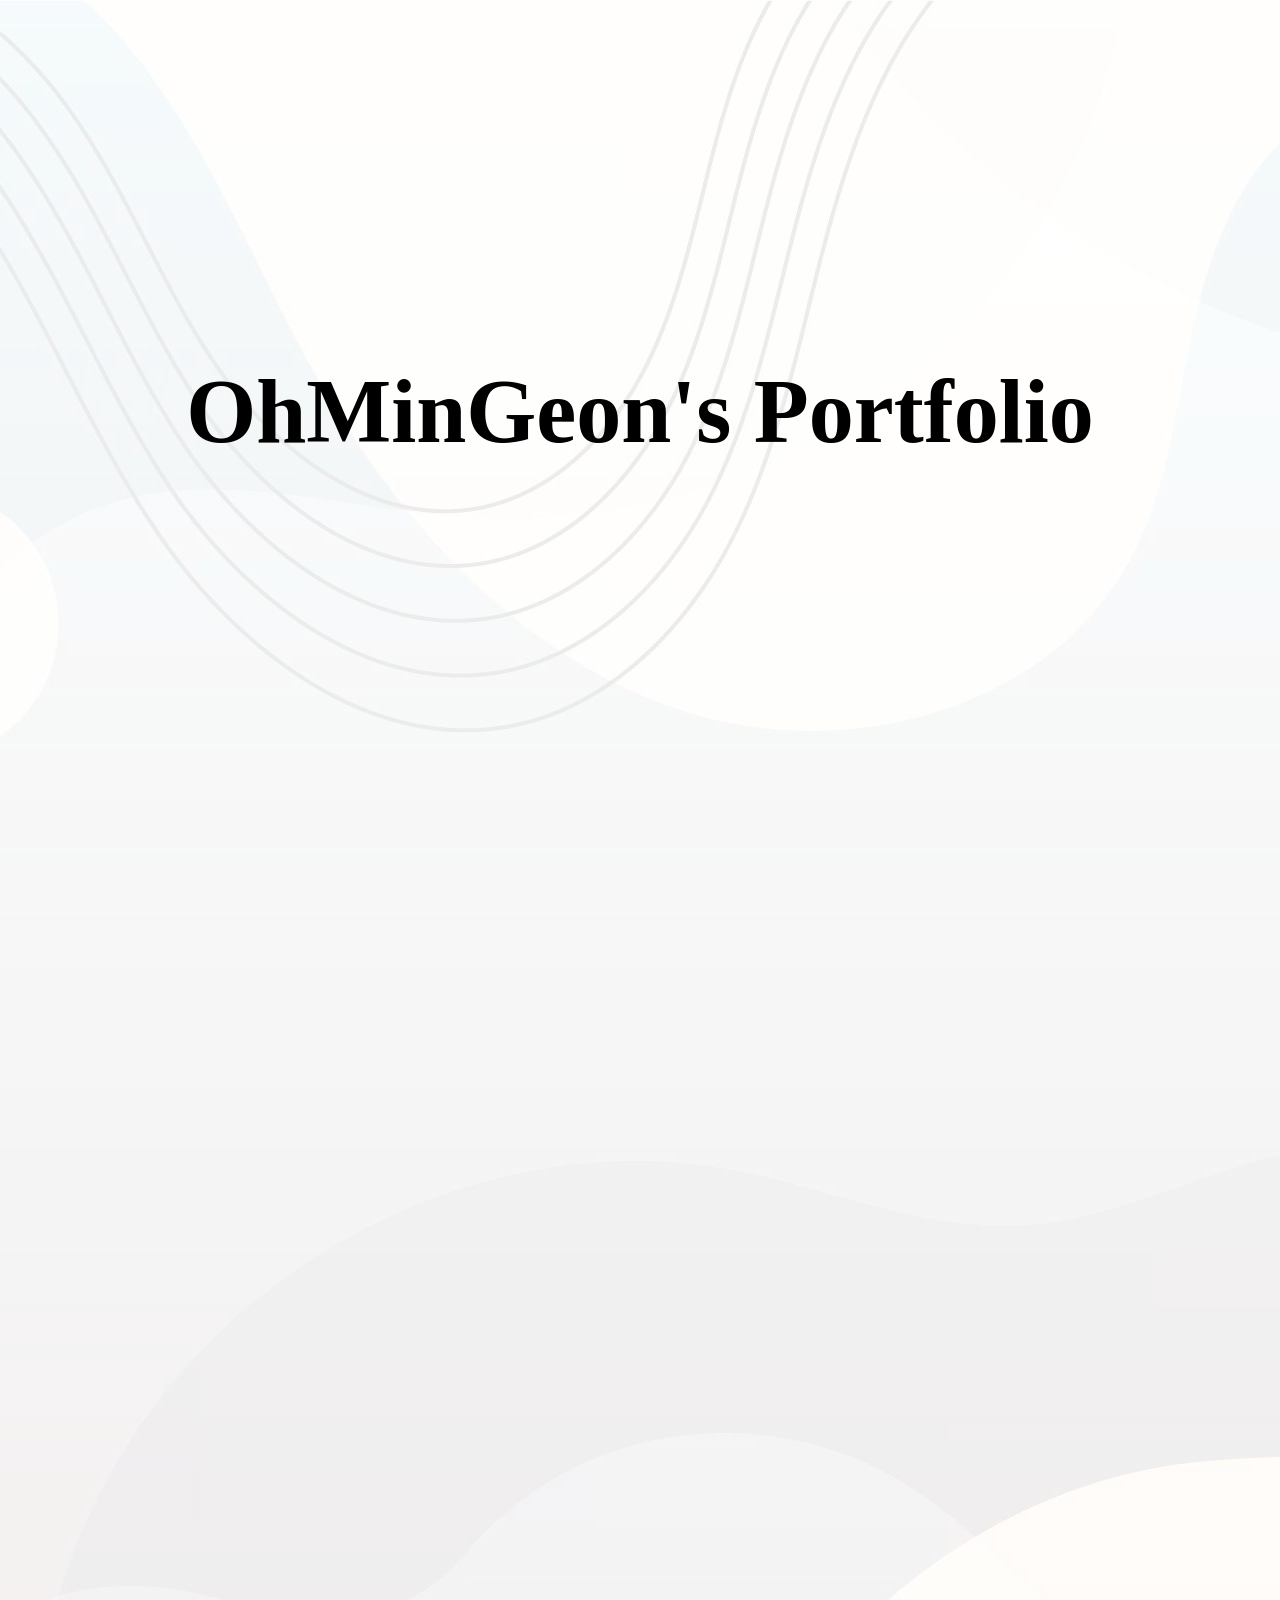
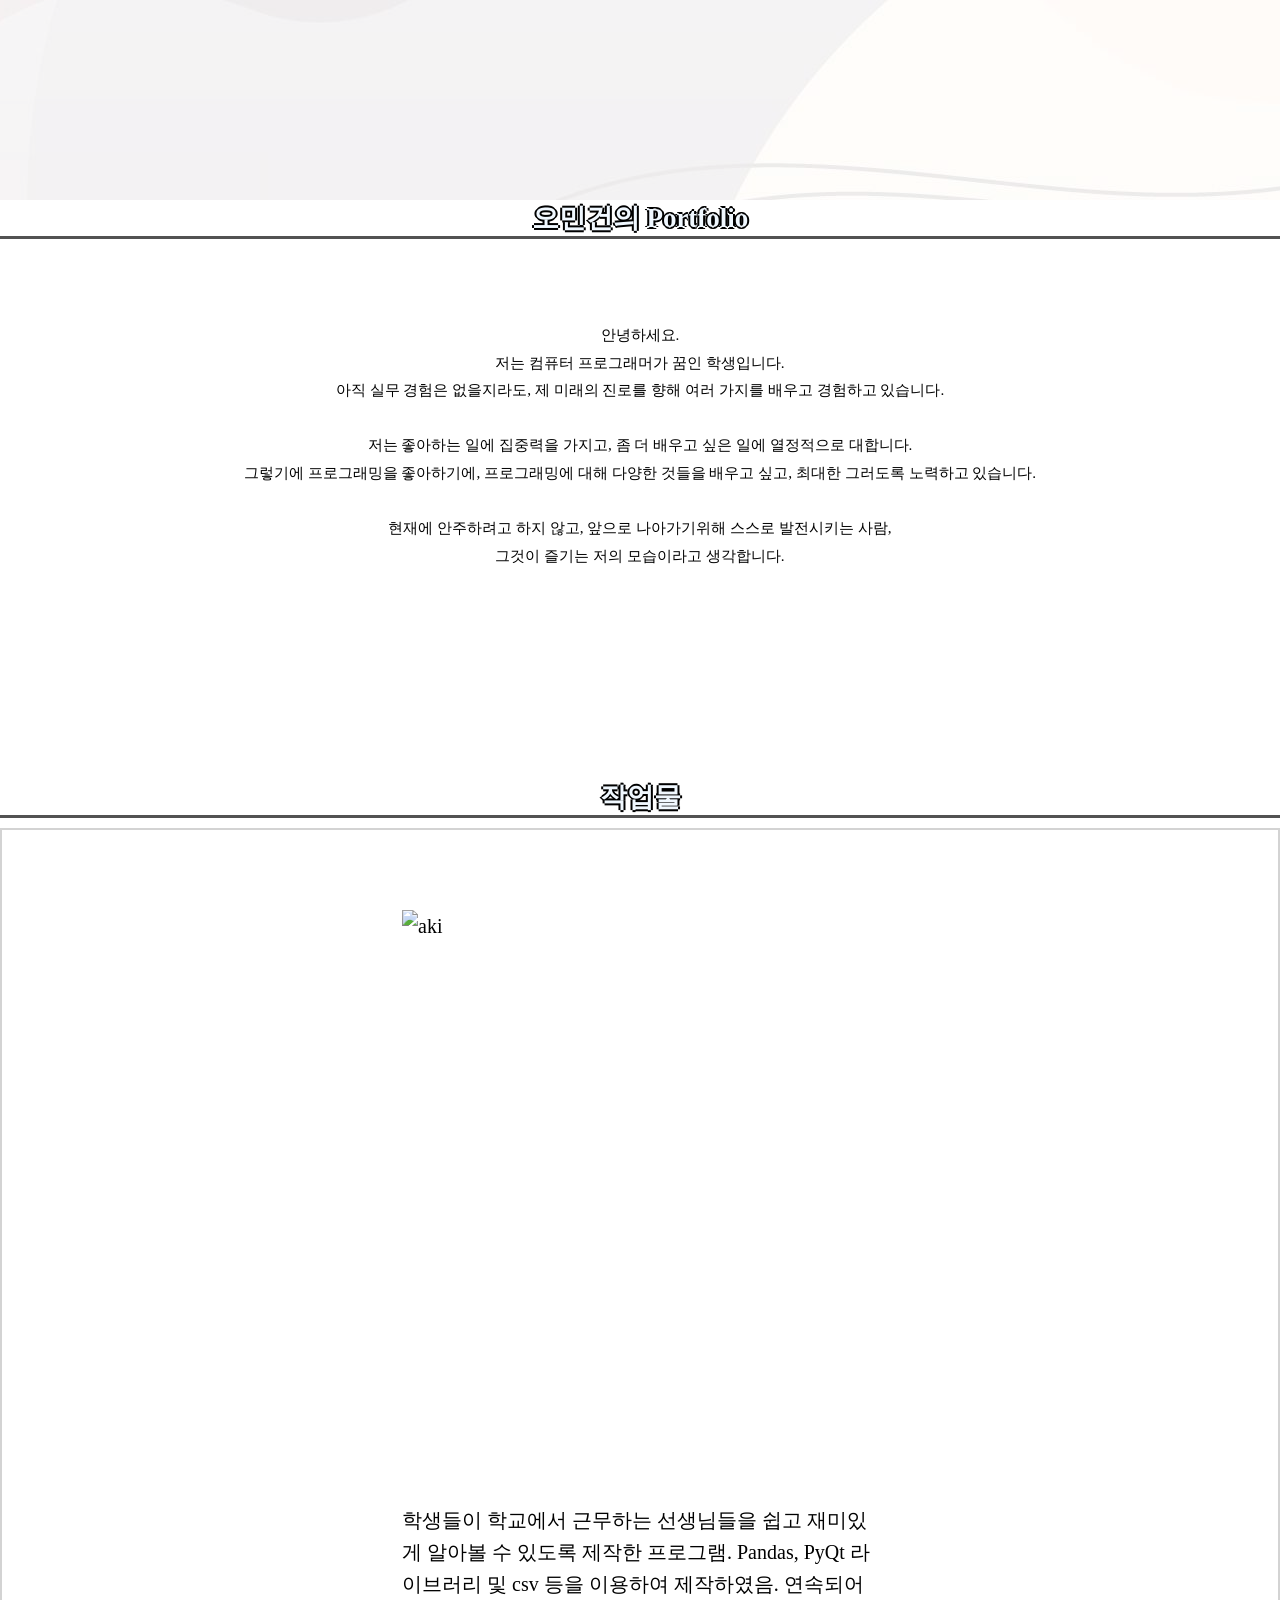
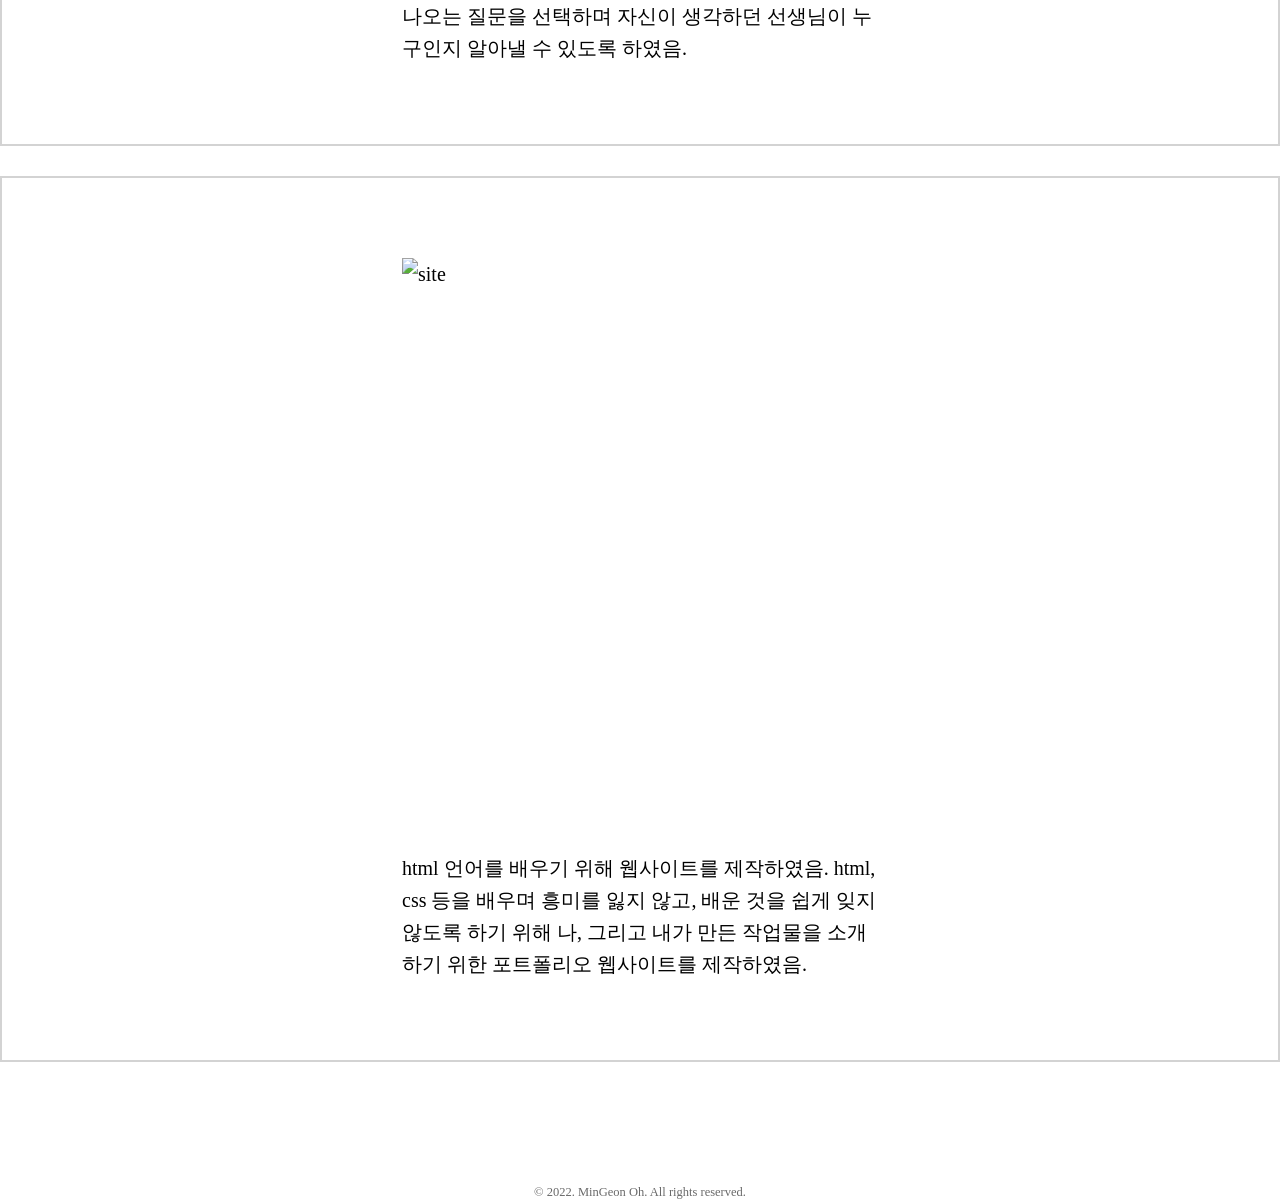
==== commit 5e0c1e95: "Update index.html" ====
--- a/index.html
+++ b/index.html
@@ -24,7 +24,7 @@
             OhMinGeon's Portfolio
         </h1>
         <h1 class="headsome" style="opacity: 0;" id="intro2">
-            OhMinGeon's Portfolio
+            Hello!
         </h1>
     </header>
     <section>
--- a/css/st.css
+++ b/css/st.css
@@ -75,8 +75,8 @@
         }
         .infomail{
             border: 1px none lightgray;
-            margin-top: 200px;
-            margin-bottom: 10px;
+            margin-top: 100px;
+            margin-bottom: 20px;
             line-height: 160%;
             font-size: 12.5px;
             color: rgb(105, 105, 105);
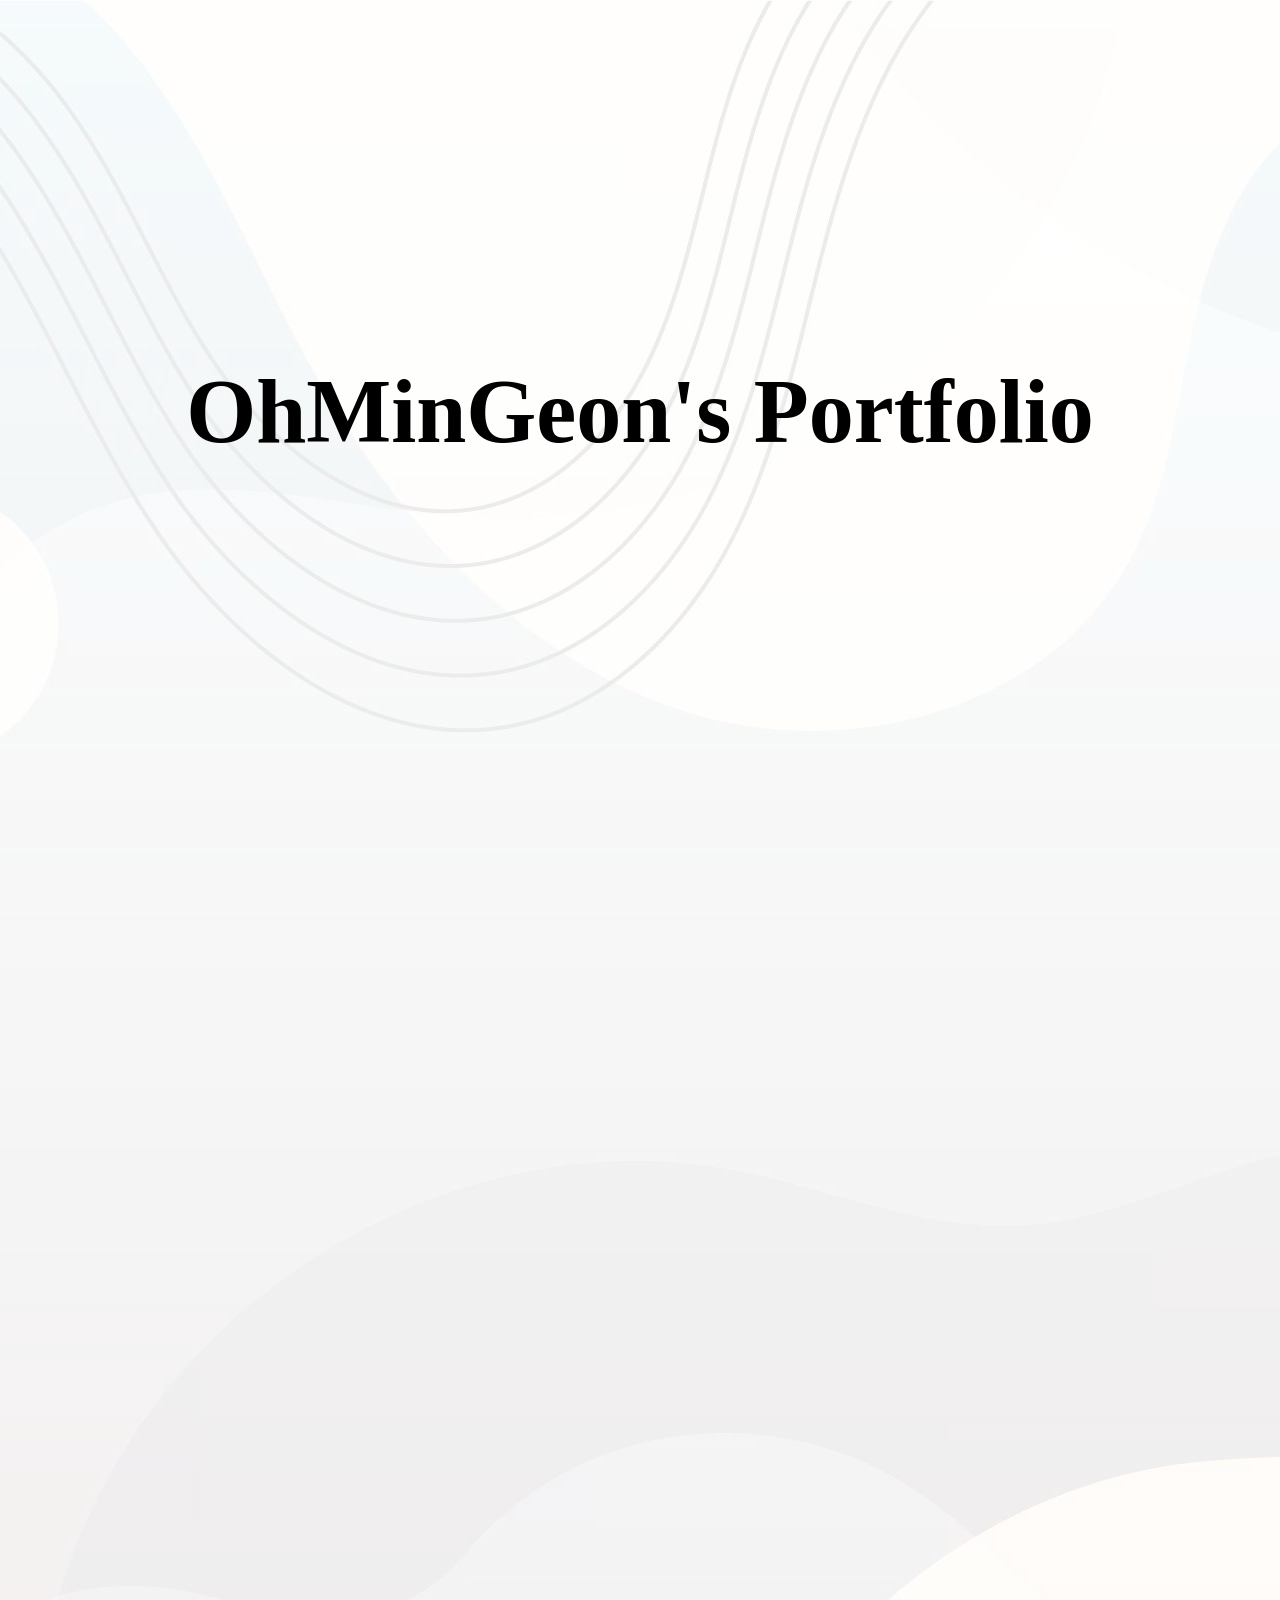
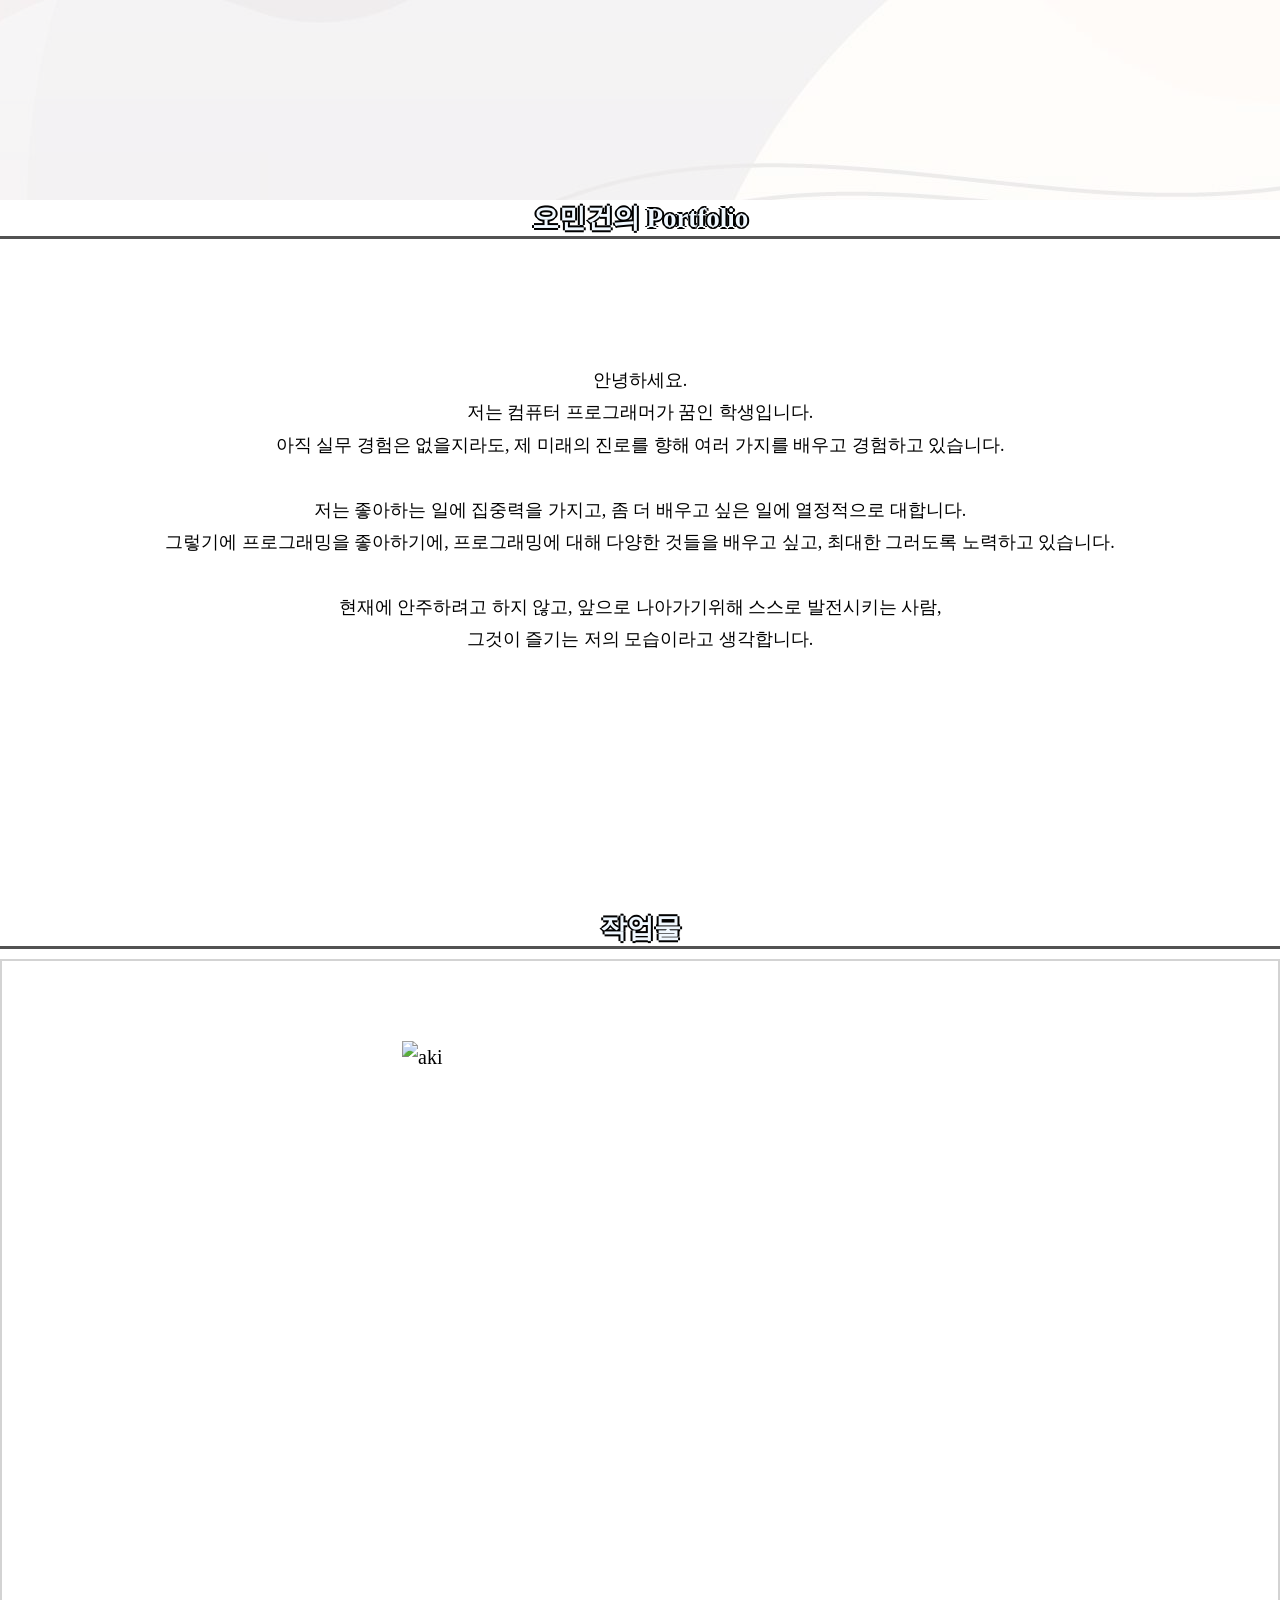
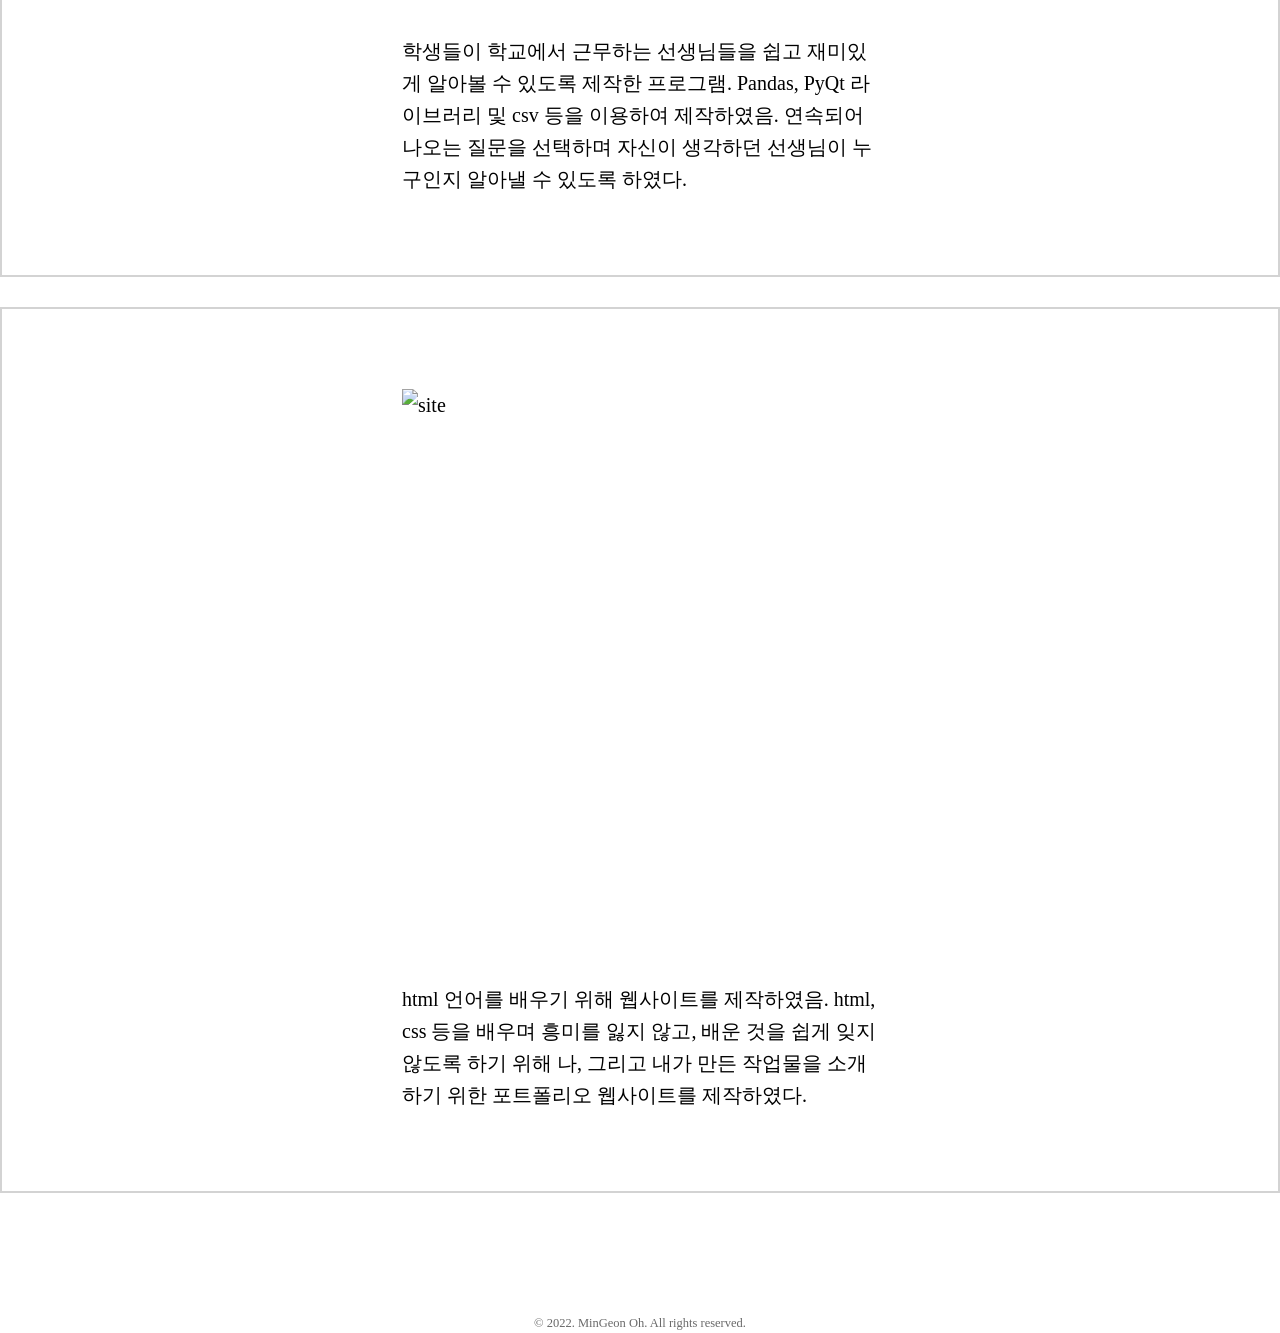
==== commit 71b06ee8: "newenwe" ====
--- a/index.html
+++ b/index.html
@@ -53,12 +53,12 @@
             <div class="info">
                 <img src="image/pyqt.webp" alt="aki", style="display:block;margin: 0 auto;width:1000px;height:562px"><br>
                 학생들이 학교에서 근무하는 선생님들을 쉽고 재미있게 알아볼 수 있도록 제작한 프로그램. Pandas, PyQt 라이브러리 
-                및 csv 등을 이용하여 제작하였음. 연속되어 나오는 질문을 선택하며 자신이 생각하던 선생님이 누구인지 알아낼 수 있도록 하였음.<br>
+                및 csv 등을 이용하여 제작하였음. 연속되어 나오는 질문을 선택하며 자신이 생각하던 선생님이 누구인지 알아낼 수 있도록 하였다.<br>
             </div>
             <div class="info">
                 <img src="image/html.webp" alt="site", style="display:block;margin: 0 auto;width:1000px;height:562px"><br>
                 html 언어를 배우기 위해 웹사이트를 제작하였음. html, css 등을 배우며 흥미를 잃지 않고, 배운 것을 쉽게 잊지 않도록 하기 위해 나, 
-                그리고 내가 만든 작업물을 소개하기 위한 포트폴리오 웹사이트를 제작하였음. <br>
+                그리고 내가 만든 작업물을 소개하기 위한 포트폴리오 웹사이트를 제작하였다. <br>
             </div>
             <div class="infomail">
                 <br>
--- a/css/st.css
+++ b/css/st.css
@@ -54,12 +54,12 @@
             text-shadow: -2px 0 #000, 0 2px #000, 2px 0 #000, 0 -2px #000
         }
         .introduce{
-            margin-top: 3vh;
+            margin-top: 60px;
             text-align: center;
-            font-size: 1.7vh;
+            font-size: 18px;
             line-height: 180%;
             border-style: none;
-            margin-bottom: 5vh;
+            margin-bottom: 60px;
             line-height: 180%;
         }
         .info{
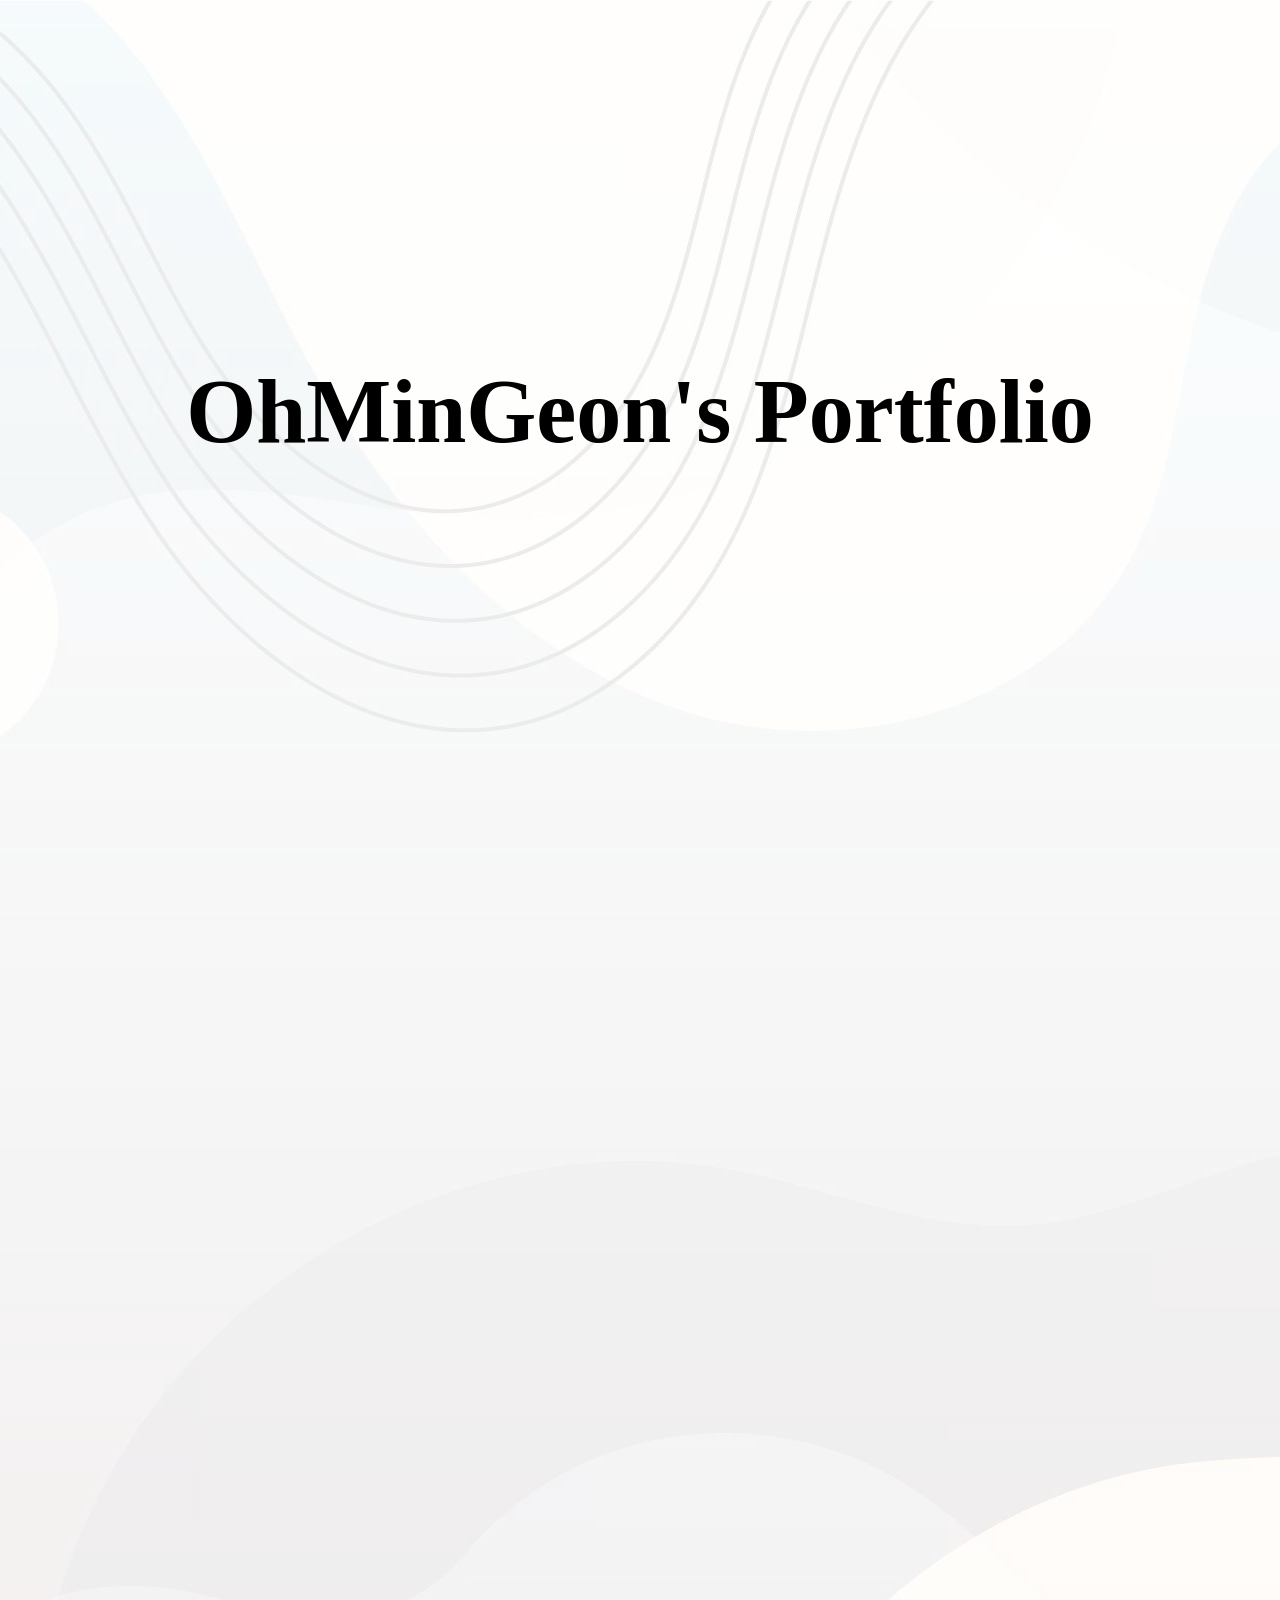
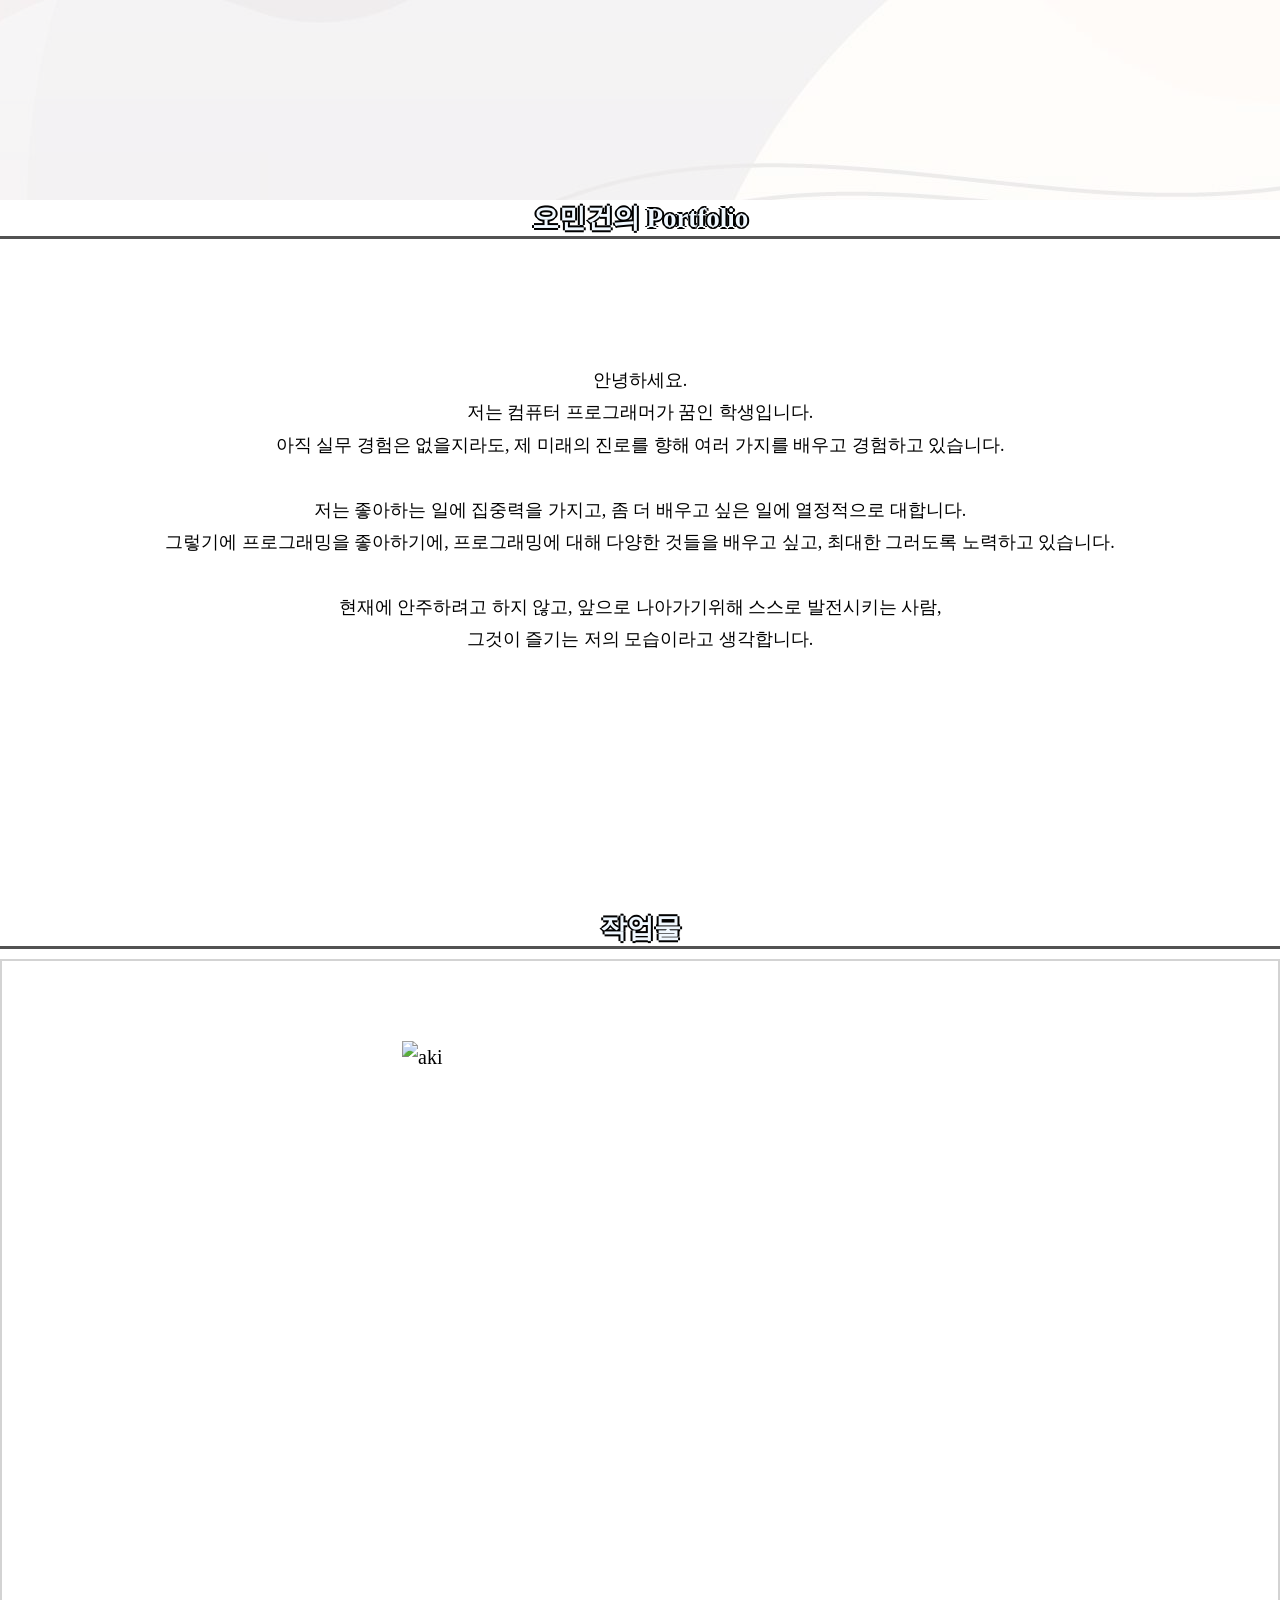
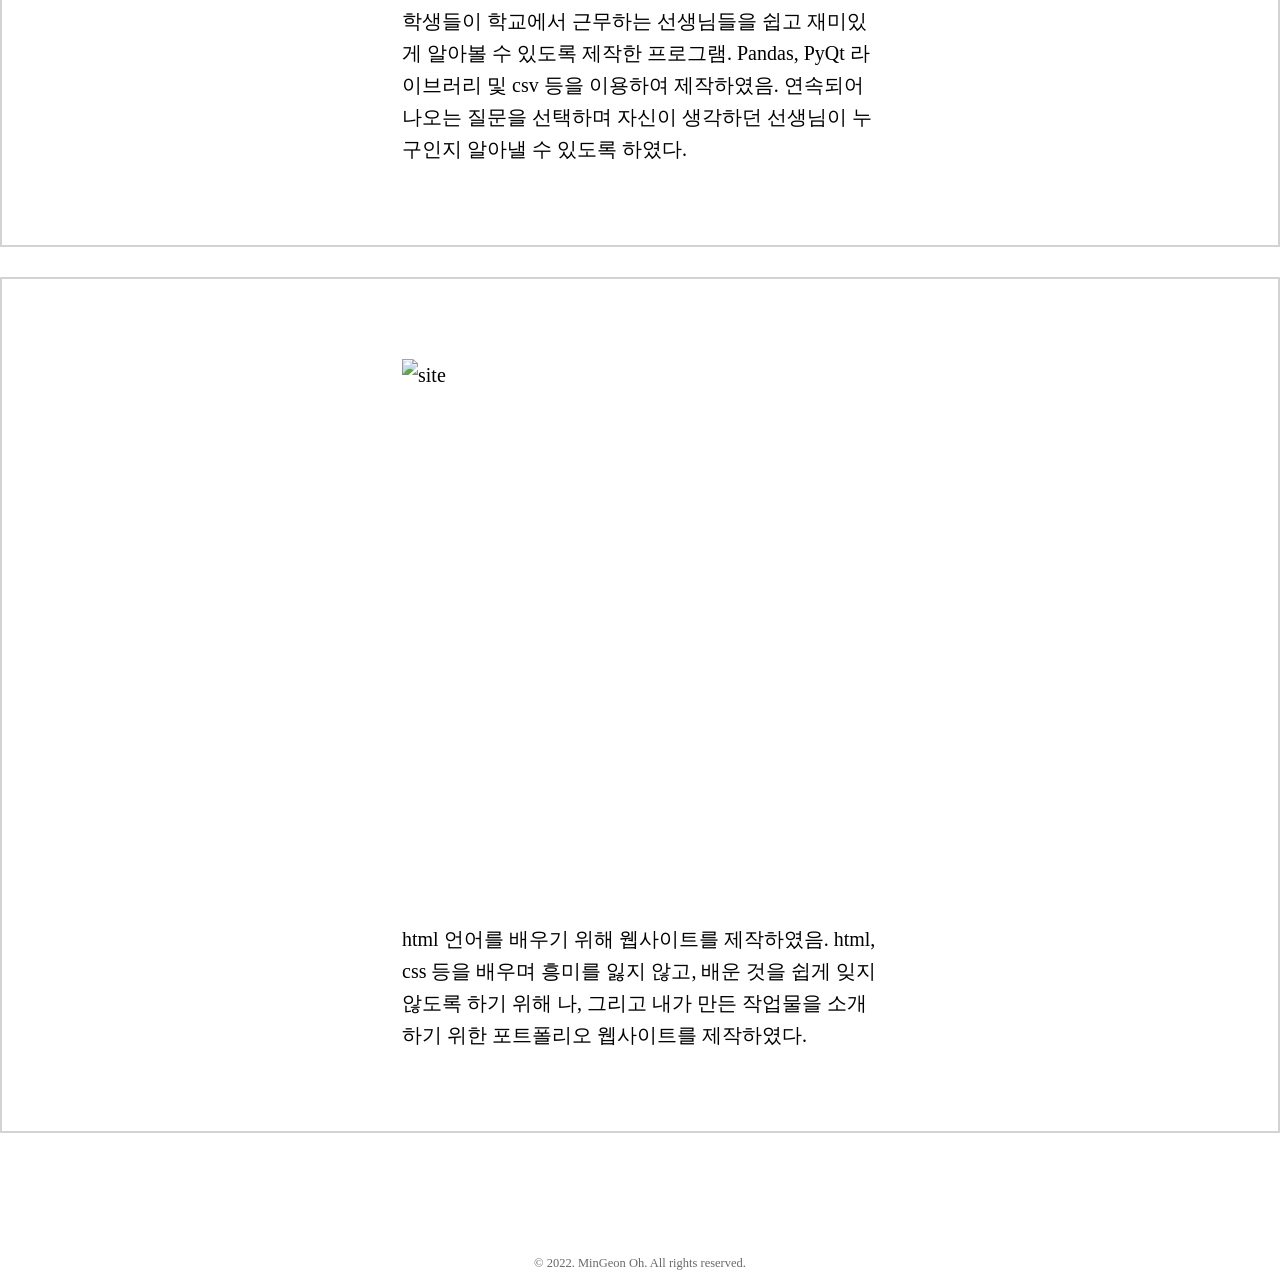
==== commit 0d3bb84a: "Update index.html" ====
--- a/index.html
+++ b/index.html
@@ -51,12 +51,12 @@
             <p> 작업물 </p>
         </div>
             <div class="info">
-                <img src="image/pyqt.webp" alt="aki", style="display:block;margin: 0 auto;width:1000px;height:562px"><br>
+                <img src="image/pyqt.webp" alt="aki", style="display:block;margin: 0 auto;width:902px;height:532px"><br>
                 학생들이 학교에서 근무하는 선생님들을 쉽고 재미있게 알아볼 수 있도록 제작한 프로그램. Pandas, PyQt 라이브러리 
                 및 csv 등을 이용하여 제작하였음. 연속되어 나오는 질문을 선택하며 자신이 생각하던 선생님이 누구인지 알아낼 수 있도록 하였다.<br>
             </div>
             <div class="info">
-                <img src="image/html.webp" alt="site", style="display:block;margin: 0 auto;width:1000px;height:562px"><br>
+                <img src="image/html.webp" alt="site", style="display:block;margin: 0 auto;width:902px;height:532px"><br>
                 html 언어를 배우기 위해 웹사이트를 제작하였음. html, css 등을 배우며 흥미를 잃지 않고, 배운 것을 쉽게 잊지 않도록 하기 위해 나, 
                 그리고 내가 만든 작업물을 소개하기 위한 포트폴리오 웹사이트를 제작하였다. <br>
             </div>
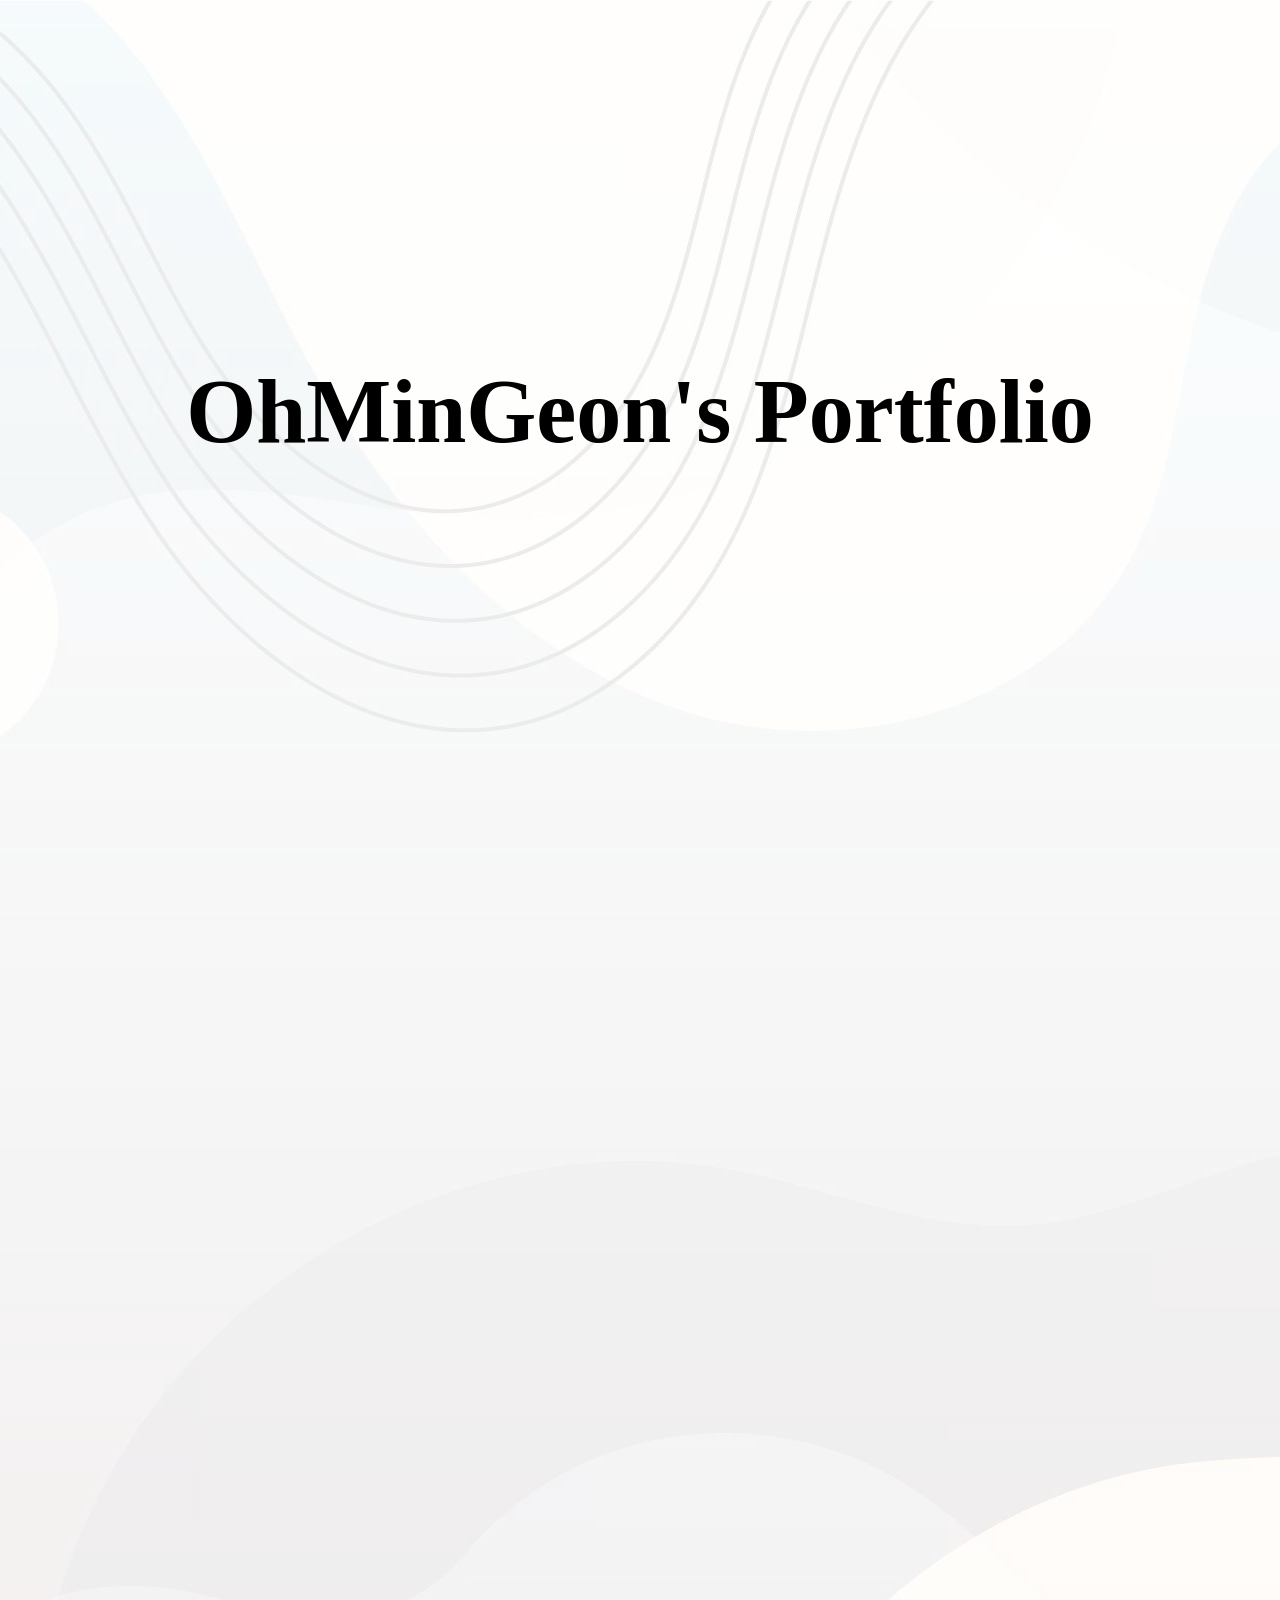
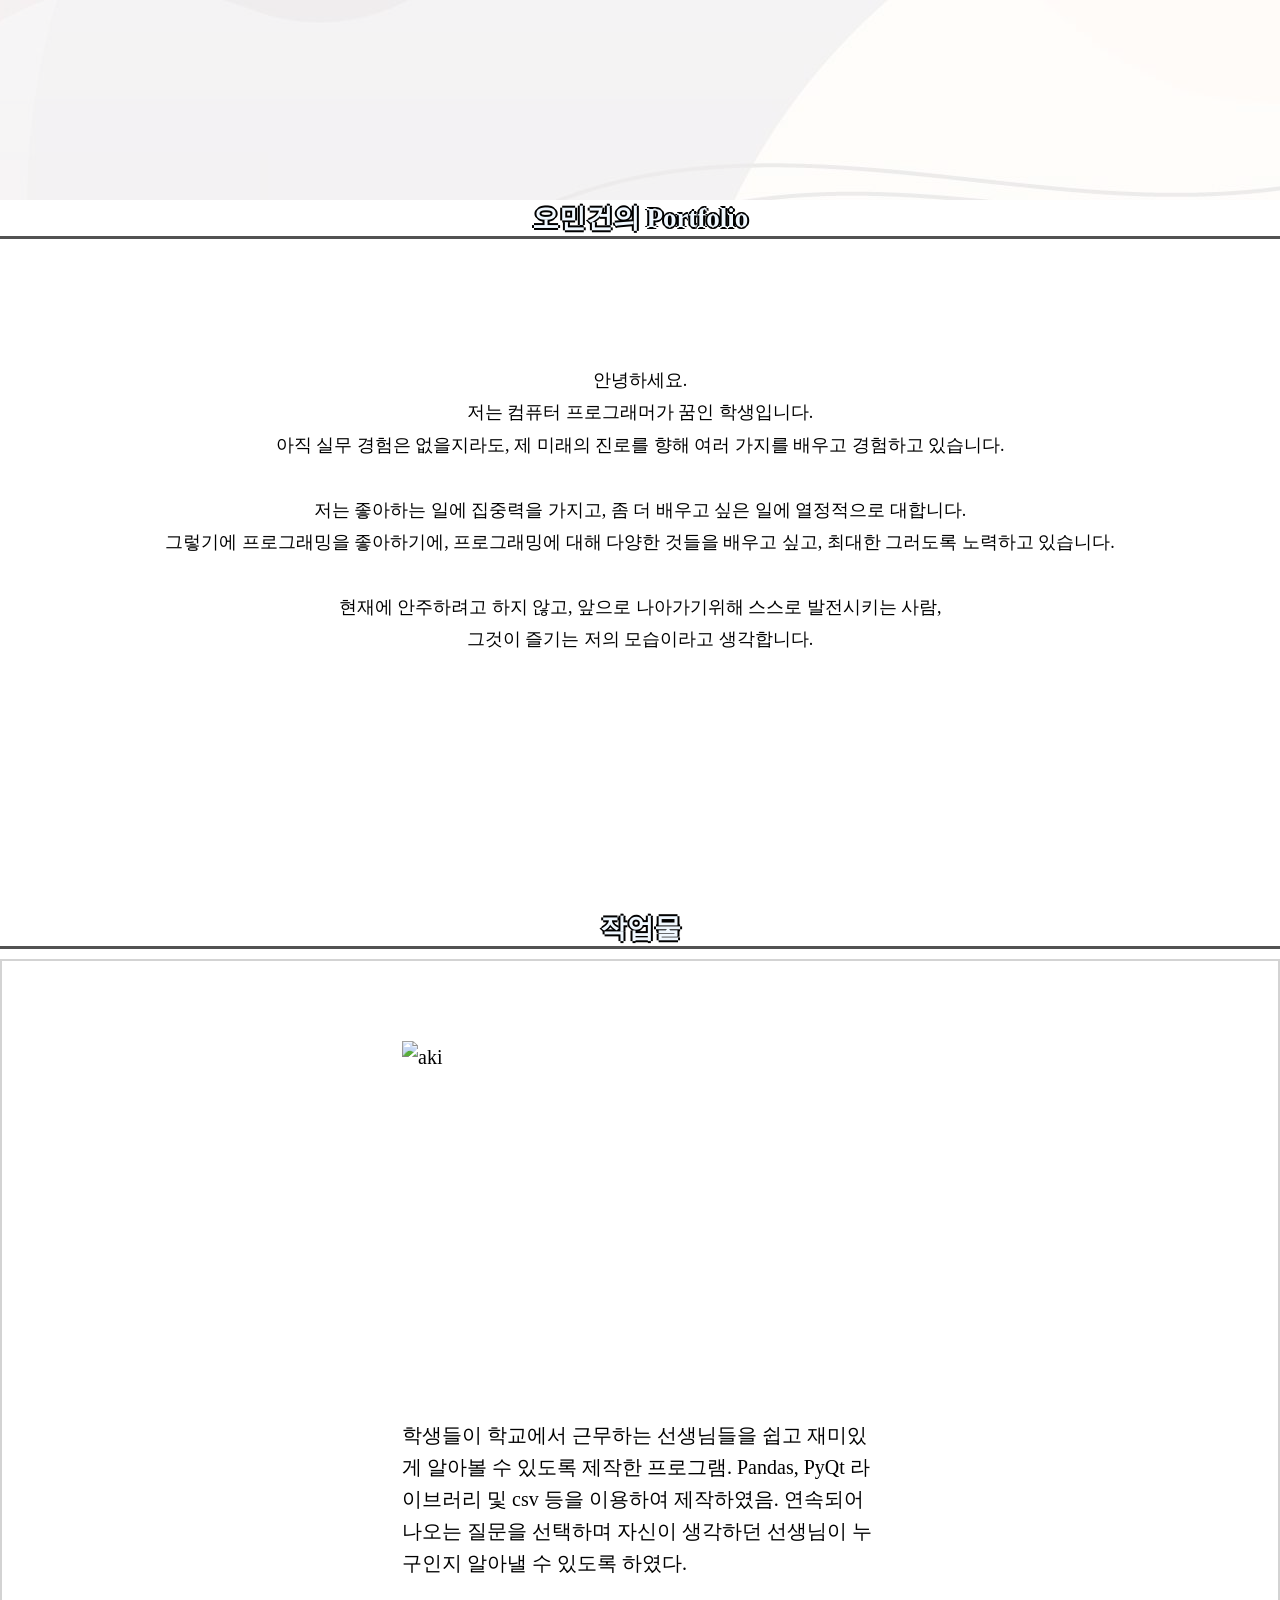
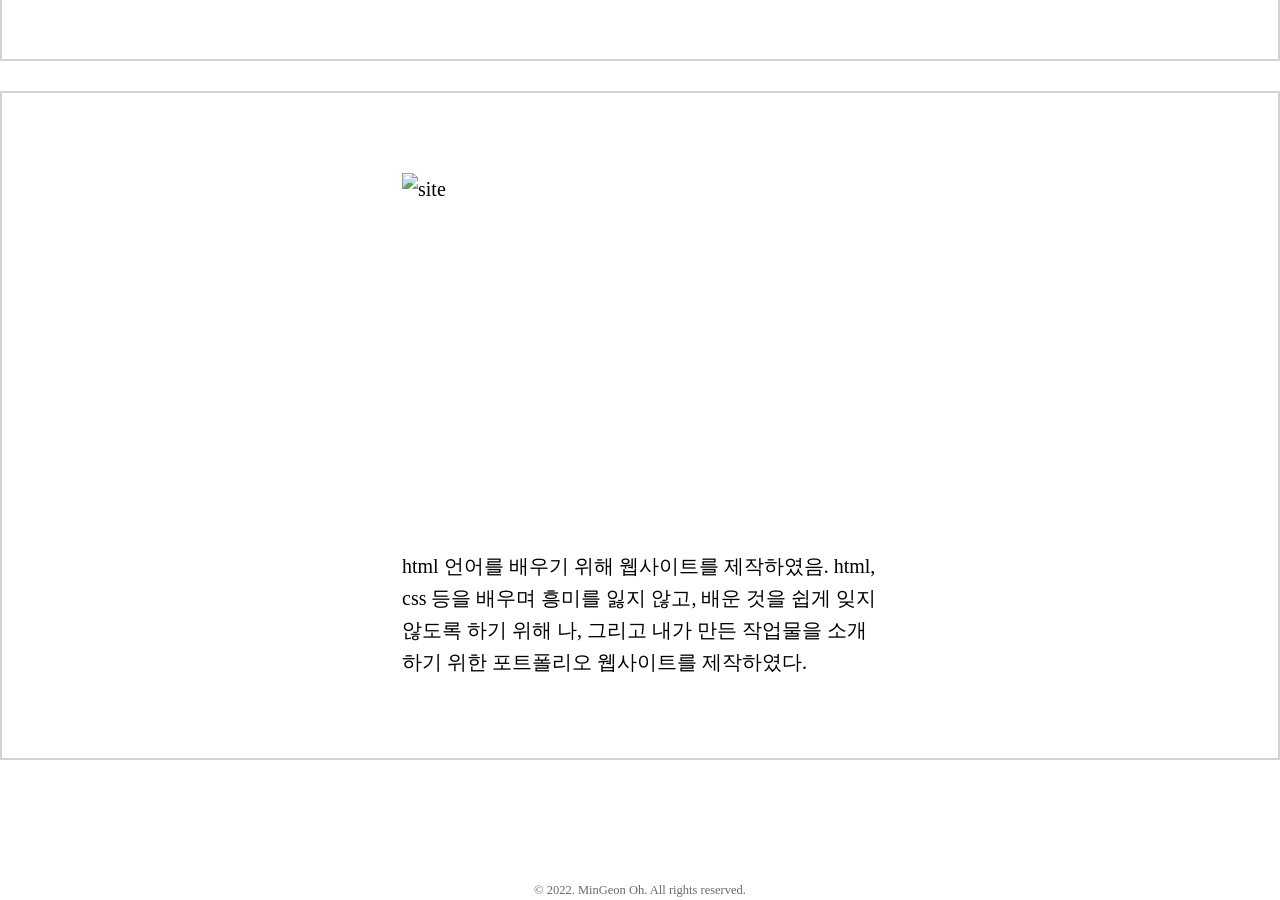
==== commit 74a7be03: "dd" ====
--- a/index.html
+++ b/index.html
@@ -51,12 +51,12 @@
             <p> 작업물 </p>
         </div>
             <div class="info">
-                <img src="image/pyqt.webp" alt="aki", style="display:block;margin: 0 auto;width:902px;height:532px"><br>
+                <img src="image/pyqt.webp" alt="aki", style="display:block;margin: 0 auto;width:48vw;height:27vw"><br>
                 학생들이 학교에서 근무하는 선생님들을 쉽고 재미있게 알아볼 수 있도록 제작한 프로그램. Pandas, PyQt 라이브러리 
                 및 csv 등을 이용하여 제작하였음. 연속되어 나오는 질문을 선택하며 자신이 생각하던 선생님이 누구인지 알아낼 수 있도록 하였다.<br>
             </div>
             <div class="info">
-                <img src="image/html.webp" alt="site", style="display:block;margin: 0 auto;width:902px;height:532px"><br>
+                <img src="image/html.webp" alt="site", style="display:block;margin: 0 auto;width:48vw;height:27vw"><br>
                 html 언어를 배우기 위해 웹사이트를 제작하였음. html, css 등을 배우며 흥미를 잃지 않고, 배운 것을 쉽게 잊지 않도록 하기 위해 나, 
                 그리고 내가 만든 작업물을 소개하기 위한 포트폴리오 웹사이트를 제작하였다. <br>
             </div>
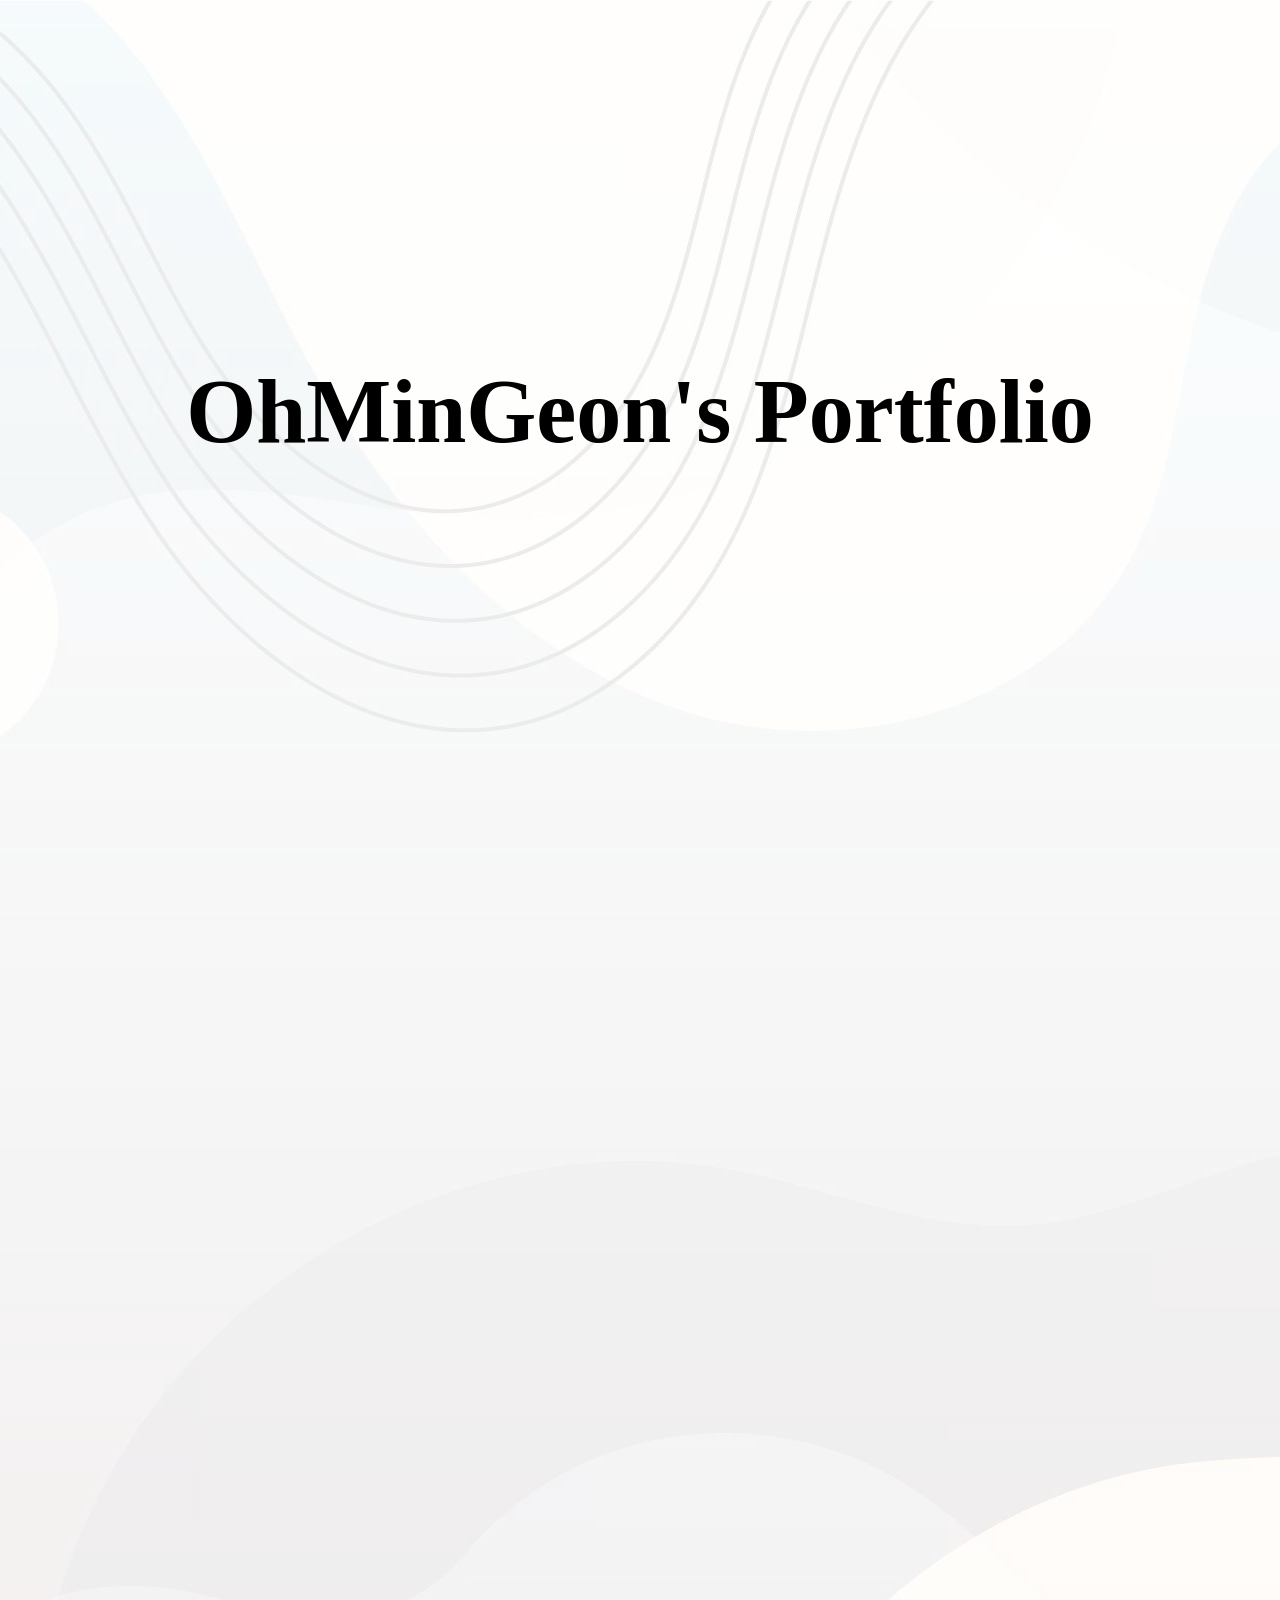
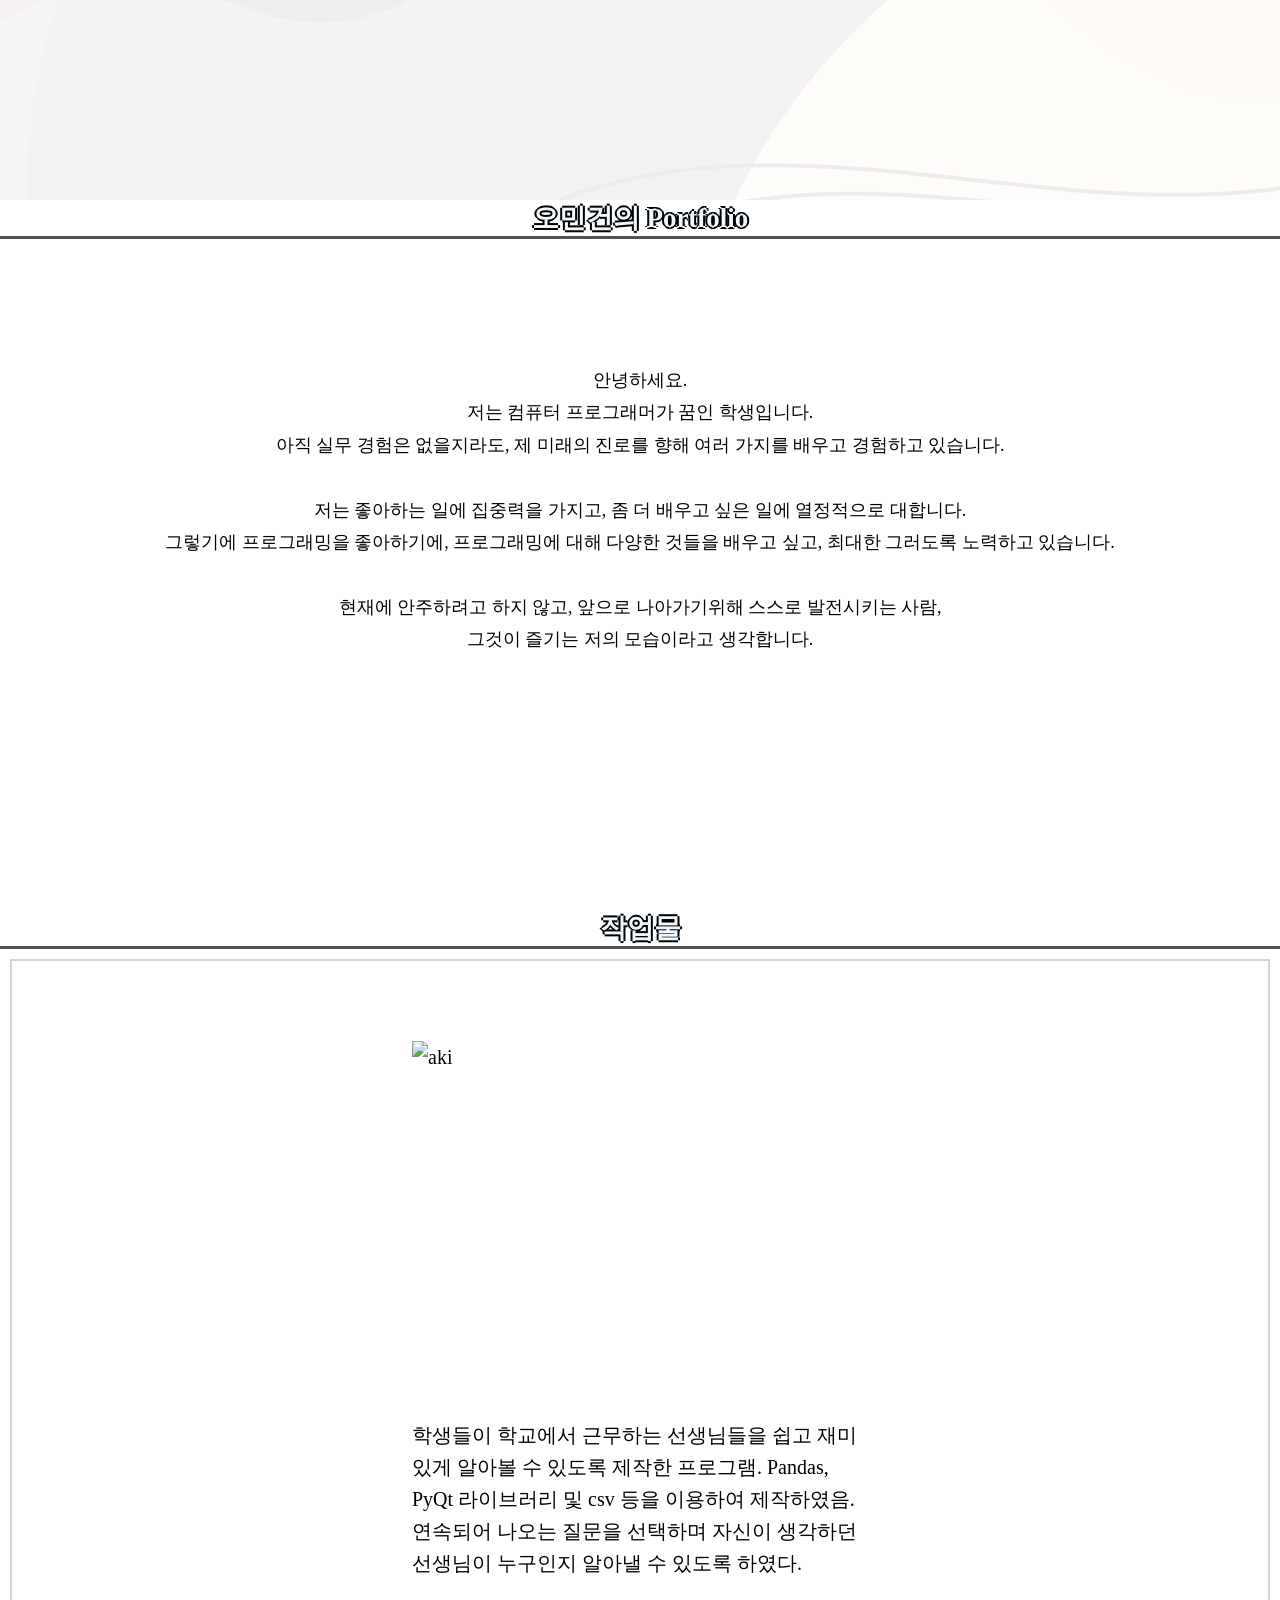
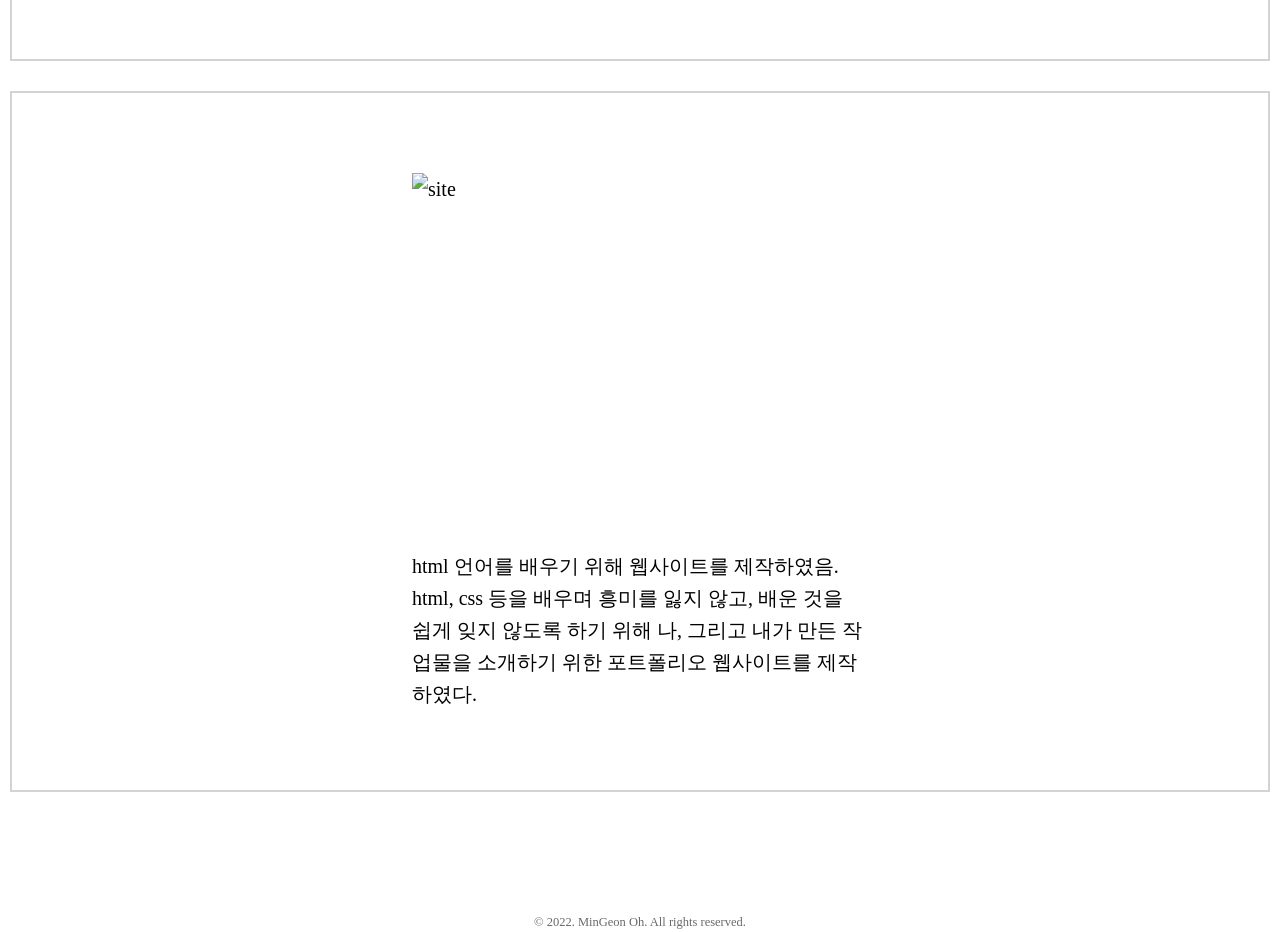
==== commit 1bed9959: "Update index.html" ====
--- a/index.html
+++ b/index.html
@@ -51,12 +51,12 @@
             <p> 작업물 </p>
         </div>
             <div class="info">
-                <img src="image/pyqt.webp" alt="aki", style="display:block;margin: 0 auto;width:48vw;height:27vw"><br>
+                <img src="image/pyqt.webp" alt="aki", style="display:block;margin:0px auto;width:48vw;height:27vw"><br>
                 학생들이 학교에서 근무하는 선생님들을 쉽고 재미있게 알아볼 수 있도록 제작한 프로그램. Pandas, PyQt 라이브러리 
                 및 csv 등을 이용하여 제작하였음. 연속되어 나오는 질문을 선택하며 자신이 생각하던 선생님이 누구인지 알아낼 수 있도록 하였다.<br>
             </div>
             <div class="info">
-                <img src="image/html.webp" alt="site", style="display:block;margin: 0 auto;width:48vw;height:27vw"><br>
+                <img src="image/html.webp" alt="site", style="display:block;margin:0px auto;width:48vw;height:27vw"><br>
                 html 언어를 배우기 위해 웹사이트를 제작하였음. html, css 등을 배우며 흥미를 잃지 않고, 배운 것을 쉽게 잊지 않도록 하기 위해 나, 
                 그리고 내가 만든 작업물을 소개하기 위한 포트폴리오 웹사이트를 제작하였다. <br>
             </div>
--- a/css/st.css
+++ b/css/st.css
@@ -66,6 +66,8 @@
             border: 2px solid lightgray;
             margin-top: 10px;
             margin-bottom: 30px;
+            margin-right: 10px;
+            margin-left: 10px;
             padding-top: 80px;
             padding-bottom: 80px;
             padding-left: 400px;
